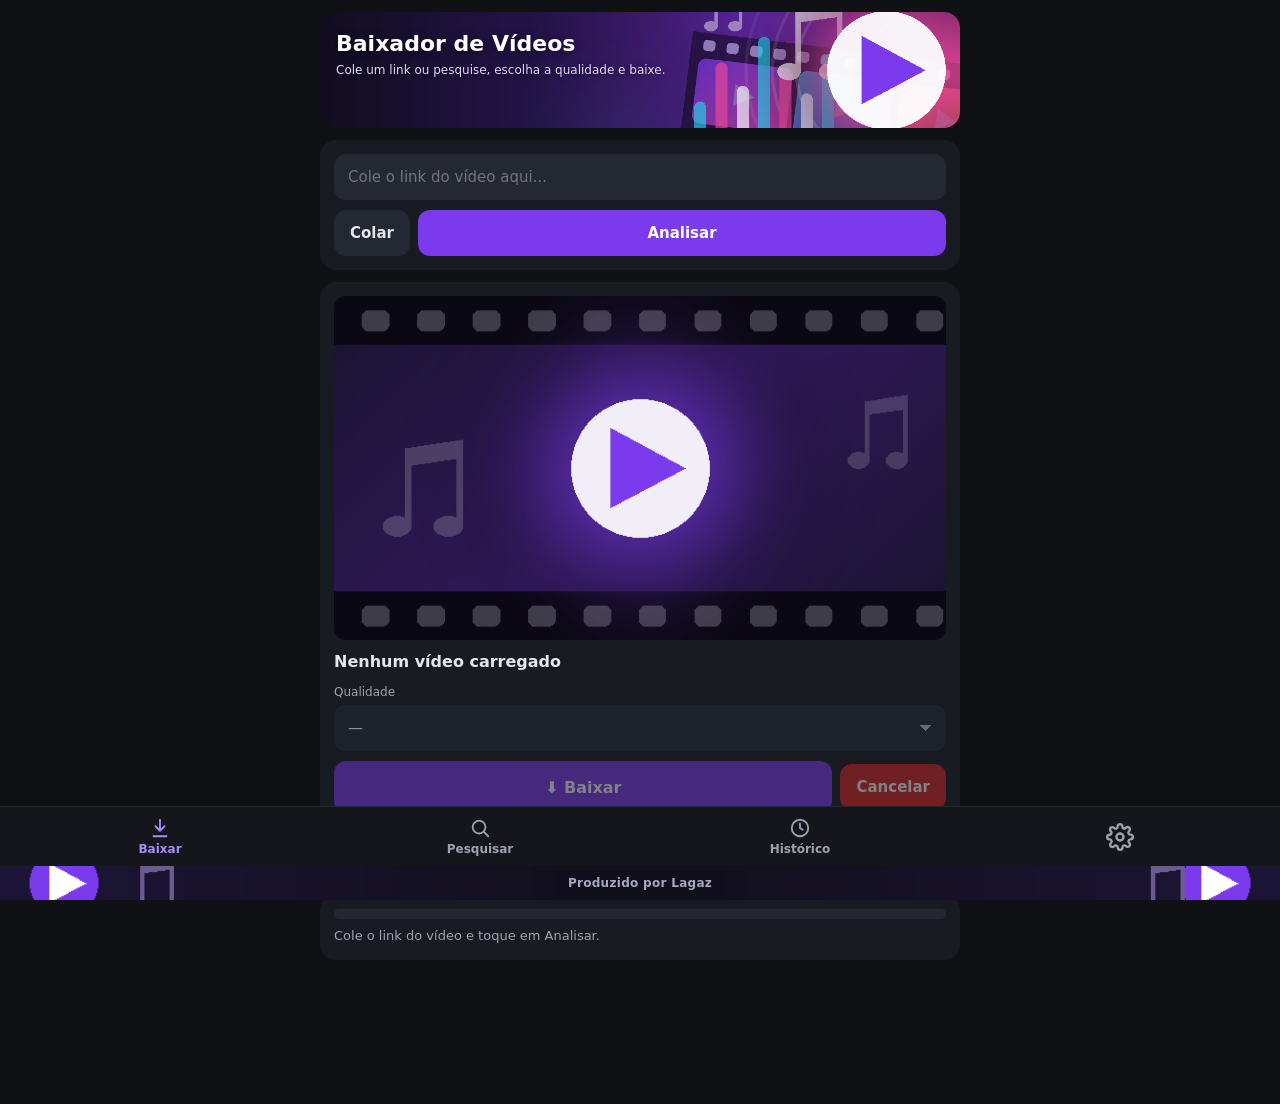
==== android/app/src/main/assets/web/index.html @ a438cdd5 "App Android (primeira versão) Versão Android com os recursos do desktop: download por link com escol" ====
<!DOCTYPE html>
<html lang="pt-BR">
<head>
<meta charset="utf-8">
<meta name="viewport" content="width=device-width, initial-scale=1, maximum-scale=1, user-scalable=no">
<title>Baixador de Vídeos</title>
<link rel="stylesheet" href="style.css">
</head>
<body data-style="classico" data-mode="dark">

<div id="topbar"><i id="topbar-fill"></i></div>

<main class="wrap">
  <header class="hero">
    <img class="hero-bg" data-img="banner" alt="">
    <div class="hero-text">
      <span class="hero-tag">// SISTEMA DE DOWNLOAD</span>
      <h1>Baixador de Vídeos</h1>
      <p>Cole um link ou pesquise, escolha a qualidade e baixe.</p>
    </div>
  </header>

  <div id="setup" class="banner warn hidden"><span class="spin"></span><span id="setup-text"></span></div>

  <!-- sugestão (link copiado ou compartilhado) -->
  <section id="suggest" class="card suggest hidden">
    <div class="suggest-head"><span id="sg-label">🎬 Vídeo detectado</span><button class="x" id="sg-close" aria-label="Fechar">✕</button></div>
    <div class="suggest-body">
      <img id="sg-thumb" class="sthumb" alt="">
      <div class="info"><div class="t" id="sg-title"></div><div class="m" id="sg-meta"></div><div class="m warn-text" id="sg-note"></div></div>
    </div>
    <div class="row">
      <button class="btn pri" id="sg-dl">⬇ Baixar</button>
      <button class="btn" id="sg-pick">Qualidade...</button>
      <button class="btn ghost" id="sg-ignore">Ignorar site</button>
    </div>
  </section>

  <!-- ABA BAIXAR -->
  <section id="tab-baixar" class="tab active">
    <div class="card">
      <input id="url" type="url" inputmode="url" autocomplete="off" autocapitalize="off" spellcheck="false"
             placeholder="Cole o link do vídeo aqui...">
      <div class="row">
        <button class="btn" id="btn-paste">Colar</button>
        <button class="btn pri grow" id="btn-analyze">Analisar</button>
      </div>
    </div>

    <div id="errbox" class="banner err hidden"></div>

    <div class="card video">
      <img id="thumb" class="thumb" data-img="placeholder" alt="">
      <h2 id="vtitle">Nenhum vídeo carregado</h2>
      <div id="vmeta" class="muted small"></div>
      <label class="lbl" for="quality">Qualidade</label>
      <select id="quality" disabled><option>—</option></select>
      <div class="row">
        <button class="btn pri grow big" id="btn-download" disabled>⬇ Baixar</button>
        <button class="btn danger" id="btn-cancel" disabled>Cancelar</button>
      </div>
      <div class="row">
        <button class="btn grow" id="btn-folder">📁 Abrir pasta de downloads</button>
      </div>
    </div>

    <div class="card">
      <div class="bar"><i id="progress"></i></div>
      <div id="status" class="muted small">Cole o link do vídeo e toque em Analisar.</div>
      <div id="done-actions" class="row hidden">
        <button class="btn pri grow" id="btn-open-last">▶ Abrir</button>
        <button class="btn grow" id="btn-share-last">Compartilhar</button>
      </div>
    </div>
  </section>

  <!-- ABA PESQUISAR -->
  <section id="tab-pesquisar" class="tab">
    <div class="card">
      <input id="q" type="search" enterkeyhint="search" autocomplete="off" placeholder="Pesquisar vídeos...">
      <div class="row">
        <select id="src" class="grow">
          <option value="youtube">YouTube</option>
          <option value="youtube_recent">YouTube (recentes)</option>
          <option value="soundcloud">SoundCloud (áudio)</option>
        </select>
        <button class="btn pri" id="btn-search">Buscar</button>
      </div>
      <p class="muted small">Outros sites: pesquise no navegador, toque em Compartilhar no vídeo e escolha
        <b>Baixador de Vídeos</b>. <a href="#" id="web-search">🌐 Pesquisar na web</a></p>
    </div>
    <div id="results"></div>
  </section>

  <!-- ABA HISTÓRICO -->
  <section id="tab-historico" class="tab">
    <div class="card">
      <div class="row between">
        <h3 id="hist-count">Histórico</h3>
        <button class="btn small-btn" id="btn-hist-clear">Limpar histórico</button>
      </div>
      <input id="hist-filter" type="search" autocomplete="off" placeholder="Filtrar por título ou canal...">
    </div>
    <div id="hist-list"></div>
  </section>

  <!-- ABA CONFIGURAÇÕES -->
  <section id="tab-config" class="tab">
    <div class="card">
      <h3>Aparência</h3>
      <p class="muted small">Escolha o tema do aplicativo. "Sistema" acompanha o tema do celular.</p>
      <div class="seg" id="seg-theme">
        <button data-v="light">Claro</button><button data-v="dark">Escuro</button><button data-v="system">Sistema</button>
      </div>
    </div>

    <div class="card">
      <h3>Estilo visual</h3>
      <p class="muted small">Muda as cores, as formas e as imagens. Clássico é o visual principal; Cyberpunk usa amarelo,
        vermelho e cinza com cantos retos.</p>
      <div class="seg" id="seg-style">
        <button data-v="classico">Clássico</button><button data-v="cyberpunk">Cyberpunk</button>
      </div>
    </div>

    <div class="card">
      <h3>Segundo plano</h3>
      <label class="switch"><input type="checkbox" id="opt-notify"><span></span>
        Avisar quando um download terminar</label>
      <p class="muted small">Os downloads continuam com a tela desligada ou com o app minimizado. O progresso aparece
        na barra de notificações, com botão para cancelar.</p>
    </div>

    <div class="card">
      <h3>Sugestões de download</h3>
      <label class="switch"><input type="checkbox" id="opt-clipboard"><span></span>
        Sugerir o download quando eu copiar o link de um vídeo</label>
      <p class="muted small">Assistindo no YouTube, TikTok, Instagram ou no navegador? Toque em <b>Compartilhar</b> e escolha
        <b>Baixador de Vídeos</b>: o vídeo já abre aqui pronto para baixar.</p>
      <div class="row"><button class="btn grow" id="btn-ignored">Limpar sites ignorados</button></div>
    </div>

    <div class="card">
      <h3>Login (vídeos com restrição de idade)</h3>
      <p class="muted small">O YouTube só libera vídeos com restrição de idade para quem está logado. Exporte um arquivo
        <b>cookies.txt</b> de um navegador logado no YouTube (extensão "Get cookies.txt LOCALLY"; o mais fácil é no
        computador) e envie o arquivo para o celular. Ele fica só neste aparelho.</p>
      <div class="kv"><span>cookies.txt</span><b id="st-cookies">nenhum</b></div>
      <div class="row">
        <button class="btn pri grow" id="btn-cookie">Escolher cookies.txt</button>
        <button class="btn danger" id="btn-cookie-clear">Remover</button>
      </div>
    </div>

    <div class="card">
      <h3>Motor de download</h3>
      <div class="kv"><span>yt-dlp</span><b id="st-ytdlp">...</b></div>
      <div class="kv"><span>Pasta dos downloads</span><b id="st-folder">Download/BaixadorDeVideos</b></div>
      <label class="switch"><input type="checkbox" id="opt-autoupdate"><span></span>
        Atualizar o yt-dlp automaticamente (1x por dia)</label>
      <p class="muted small">Se um site parar de funcionar, atualize. Os sites mudam com frequência.</p>
      <div class="row"><button class="btn grow" id="btn-update">Atualizar agora</button></div>
      <p id="update-msg" class="muted small"></p>
    </div>

    <div class="card">
      <h3>Baixador de Vídeos</h3>
      <p class="muted small" id="about">Produzido por Lagaz</p>
      <p class="muted small">Use apenas para conteúdo que você tem direito de baixar e respeite os termos de uso dos sites.</p>
    </div>
  </section>
</main>

<div id="toast"></div>

<div id="modal" class="modal hidden">
  <div class="card dialog">
    <h3 id="modal-title"></h3>
    <p id="modal-text" class="pre"></p>
    <div id="modal-buttons" class="col"></div>
  </div>
</div>

<nav class="nav">
  <button data-tab="baixar" class="on">
    <svg viewBox="0 0 24 24"><path d="M12 3v12m0 0l-5-5m5 5l5-5M5 21h14"/></svg>Baixar</button>
  <button data-tab="pesquisar">
    <svg viewBox="0 0 24 24"><circle cx="11" cy="11" r="7"/><path d="M21 21l-4.3-4.3"/></svg>Pesquisar</button>
  <button data-tab="historico">
    <svg viewBox="0 0 24 24"><circle cx="12" cy="12" r="9"/><path d="M12 7v5l3 2"/></svg>Histórico</button>
  <button data-tab="config" class="gear" aria-label="Configurações">
    <svg viewBox="0 0 24 24"><circle cx="12" cy="12" r="3"/><path d="M19.4 15a1.7 1.7 0 00.3 1.8l.1.1a2 2 0 11-2.8 2.8l-.1-.1a1.7 1.7 0 00-1.8-.3 1.7 1.7 0 00-1 1.5V21a2 2 0 11-4 0v-.1a1.7 1.7 0 00-1.1-1.5 1.7 1.7 0 00-1.8.3l-.1.1a2 2 0 11-2.8-2.8l.1-.1a1.7 1.7 0 00.3-1.8 1.7 1.7 0 00-1.5-1H3a2 2 0 110-4h.1a1.7 1.7 0 001.5-1.1 1.7 1.7 0 00-.3-1.8l-.1-.1a2 2 0 112.8-2.8l.1.1a1.7 1.7 0 001.8.3H9a1.7 1.7 0 001-1.5V3a2 2 0 114 0v.1a1.7 1.7 0 001 1.5 1.7 1.7 0 001.8-.3l.1-.1a2 2 0 112.8 2.8l-.1.1a1.7 1.7 0 00-.3 1.8V9a1.7 1.7 0 001.5 1H21a2 2 0 110 4h-.1a1.7 1.7 0 00-1.5 1z"/></svg></button>
</nav>
<div class="footer"><img data-img="footer" alt=""><span>Produzido por Lagaz</span></div>

<script src="app.js"></script>
</body>
</html>
---- android/app/src/main/assets/web/style.css ----
/* ---------- estilos: Clássico (padrão) e Cyberpunk, cada um em claro e escuro ---------- */
body[data-style="classico"][data-mode="dark"] {
  --bg:#0f1115; --card:#181b22; --card2:#232833; --hover:#2d3340; --line:#232833;
  --accent:#7c3aed; --accent2:#6d28d9; --on-accent:#ffffff; --danger:#dc2626;
  --text:#e5e7eb; --soft:#d1d5db; --muted:#9ca3af; --ok:#22c55e; --warn:#f59e0b; --err:#f87171;
  --warn-bg:#3b2a0a; --warn-fg:#fbbf24; --err-bg:#3b1010; --err-fg:#fca5a5; --nav:#14161c;
  --accent-text:#a78bfa; --footer-text:#a5a8c0;
}
body[data-style="classico"][data-mode="light"] {
  --bg:#f3f4f9; --card:#ffffff; --card2:#e9ebf3; --hover:#dcdfec; --line:#e9ebf3;
  --accent:#7c3aed; --accent2:#6d28d9; --on-accent:#ffffff; --danger:#dc2626;
  --text:#1f2937; --soft:#374151; --muted:#6b7280; --ok:#15803d; --warn:#b45309; --err:#dc2626;
  --warn-bg:#fef3c7; --warn-fg:#92400e; --err-bg:#fee2e2; --err-fg:#991b1b; --nav:#ffffff;
  --accent-text:#6d28d9; --footer-text:#5b5f80;
}
body[data-style="cyberpunk"][data-mode="dark"] {
  --bg:#101013; --card:#1a1b1f; --card2:#26272d; --hover:#32343b; --line:#34363d;
  --accent:#f7d61e; --accent2:#e2c210; --on-accent:#0c0c0e; --danger:#e8263a;
  --text:#ececef; --soft:#c9cbd1; --muted:#8d9099; --ok:#2fd38a; --warn:#f7d61e; --err:#ff4d5e;
  --warn-bg:#2a2408; --warn-fg:#f7d61e; --err-bg:#3a1218; --err-fg:#ff8e99; --nav:#141417;
  --accent-text:#f7d61e; --footer-text:#c9cbd1;
}
body[data-style="cyberpunk"][data-mode="light"] {
  --bg:#e7e8eb; --card:#f5f5f7; --card2:#dcdde1; --hover:#cdced4; --line:#b9bbc2;
  --accent:#f7d61e; --accent2:#e2c210; --on-accent:#0c0c0e; --danger:#e8263a;
  --text:#121215; --soft:#2c2e34; --muted:#5d6068; --ok:#0f8a5f; --warn:#8a5f00; --err:#c41d30;
  --warn-bg:#f3e49a; --warn-fg:#4d3e00; --err-bg:#f6c9ce; --err-fg:#7a1020; --nav:#f5f5f7;
  --accent-text:#7a6200; --footer-text:#2c2e34;
}
body { --r:16px; --r-sm:12px; --font:system-ui,-apple-system,"Segoe UI",Roboto,sans-serif; }
body[data-style="cyberpunk"] { --r:2px; --r-sm:2px; --font:"sans-serif-condensed","Roboto Condensed","Bahnschrift","Arial Narrow",sans-serif; }

/* ---------- base ---------- */
* { box-sizing:border-box; -webkit-tap-highlight-color:transparent; }
html, body { margin:0; background:var(--bg); color:var(--text); font-family:var(--font); font-size:15px; }
body { padding:12px 14px 132px; transition:background .2s; }
.wrap { max-width:640px; margin:0 auto; }
.hidden { display:none !important; }
.muted { color:var(--muted); }
.small { font-size:13px; line-height:1.45; }
.pre { white-space:pre-wrap; word-break:break-word; }
a { color:var(--accent-text); }
h2, h3 { margin:0; }
h3 { font-size:16px; margin-bottom:6px; }
body[data-style="cyberpunk"] h3, body[data-style="cyberpunk"] .nav button, body[data-style="cyberpunk"] .btn {
  text-transform:uppercase; letter-spacing:.6px;
}

/* ---------- topo ---------- */
#topbar { position:fixed; top:0; left:0; right:0; height:3px; z-index:20; pointer-events:none; }
#topbar-fill { display:block; height:100%; width:0; background:var(--accent); transition:width .3s; }
.hero { position:relative; border-radius:var(--r); overflow:hidden; min-height:116px; margin-bottom:12px; background:var(--card); }
.hero-bg { position:absolute; inset:0; width:100%; height:100%; object-fit:cover; object-position:right center; }
.hero-text { position:relative; padding:20px 16px; max-width:62%; }
.hero h1 { margin:0; font-size:22px; line-height:1.12; color:#fff; text-shadow:0 2px 8px rgba(0,0,0,.55); }
.hero p { margin:6px 0 0; font-size:12px; color:#e3d7ff; text-shadow:0 1px 4px rgba(0,0,0,.6); }
.hero-tag { display:none; }
body[data-mode="light"][data-style="classico"] .hero h1 { color:#2e1065; text-shadow:none; }
body[data-mode="light"][data-style="classico"] .hero p { color:#5b21b6; text-shadow:none; }
body[data-style="cyberpunk"] .hero-tag { display:block; font-size:10px; color:var(--muted); letter-spacing:1px; margin-bottom:2px; }
body[data-style="cyberpunk"] .hero h1 { text-transform:uppercase; text-shadow:-2px 1px 0 #e8263a; color:#ececef; }
body[data-style="cyberpunk"][data-mode="light"] .hero h1 { color:#0c0c0e; }
body[data-style="cyberpunk"] .hero p { color:var(--soft); text-shadow:none; }
body[data-style="cyberpunk"] .hero-text { padding-left:22px; }

/* ---------- cartões ---------- */
.card { position:relative; background:var(--card); border-radius:var(--r); padding:14px; margin-bottom:12px; }
body[data-style="cyberpunk"] .card { border:1px solid var(--line); }
body[data-style="cyberpunk"] .card::before { content:""; position:absolute; left:-1px; top:-1px; width:46px; height:3px; background:var(--accent); }
body[data-style="cyberpunk"] .card::after { content:""; position:absolute; left:49px; top:-1px; width:10px; height:3px; background:var(--danger); }
.row { display:flex; gap:8px; margin-top:10px; align-items:center; }
.row.between { justify-content:space-between; margin-top:0; }
.col { display:flex; flex-direction:column; gap:8px; margin-top:14px; }
.grow, .btn.grow { flex:1; }
.tab { display:none; }
.tab.active { display:block; }
.lbl { display:block; margin:12px 0 6px; font-size:12px; color:var(--muted); }

input[type=url], input[type=text], input[type=search], select {
  width:100%; height:46px; border:0; border-radius:var(--r-sm); background:var(--card2); color:var(--text);
  padding:0 14px; font-size:15px; font-family:inherit; outline:none;
}
body[data-style="cyberpunk"] input, body[data-style="cyberpunk"] select { border:1px solid var(--line); }
input:focus, select:focus { box-shadow:0 0 0 2px var(--accent); }
#hist-filter { margin-top:10px; height:42px; }
select { appearance:none; -webkit-appearance:none; padding-right:34px;
  background-image:linear-gradient(45deg,transparent 50%,var(--muted) 50%),linear-gradient(135deg,var(--muted) 50%,transparent 50%);
  background-position:calc(100% - 20px) 20px,calc(100% - 14px) 20px; background-size:6px 6px; background-repeat:no-repeat; }
select:disabled { opacity:.6; }

.btn { white-space:nowrap; border:0; border-radius:var(--r-sm); height:46px; padding:0 16px; font-size:15px; font-weight:600; font-family:inherit;
  color:var(--text); background:var(--card2); cursor:pointer; flex:none; }
.btn:active { transform:scale(.98); background:var(--hover); }
.btn.pri { background:var(--accent); color:var(--on-accent); }
.btn.pri:active { background:var(--accent2); }
.btn.danger { background:var(--danger); color:#fff; }
.btn.ghost { background:transparent; color:var(--muted); }
.btn.big { height:52px; font-size:16px; }
.btn.small-btn { height:34px; font-size:13px; padding:0 12px; }
.btn.sm { height:34px; font-size:13px; padding:0 10px; }
.btn.link-danger { background:transparent; color:var(--err); }
.btn[disabled] { opacity:.45; pointer-events:none; }

.thumb { width:100%; aspect-ratio:16/9; object-fit:cover; border-radius:var(--r-sm); background:var(--card2); display:block; }
.video h2 { font-size:16px; margin:12px 0 2px; line-height:1.3; word-break:break-word; }

.banner { border-radius:var(--r-sm); padding:12px; font-size:13px; margin-bottom:12px; white-space:pre-wrap; word-break:break-word; }
.banner.warn { background:var(--warn-bg); color:var(--warn-fg); display:flex; gap:8px; align-items:center; }
.banner.err { background:var(--err-bg); color:var(--err-fg); }
.banner .btn { margin-top:10px; }
.warn-text { color:var(--warn) !important; }

.bar { height:10px; border-radius:6px; background:var(--card2); overflow:hidden; }
body[data-style="cyberpunk"] .bar { border-radius:0; }
.bar > i { display:block; height:100%; width:0; background:var(--accent); transition:width .3s; }
body[data-style="classico"] .bar > i { background:linear-gradient(90deg,#7c3aed,#ec4899); }
body[data-style="cyberpunk"] .bar > i { background:repeating-linear-gradient(135deg,var(--accent) 0 10px,#d9b90f 10px 20px); }
.bar.indet > i { width:35% !important; animation:indet 1.1s ease-in-out infinite; }
@keyframes indet { from { transform:translateX(-100%); } to { transform:translateX(300%); } }
#status { margin-top:8px; white-space:pre-wrap; word-break:break-word; }
#status.ok { color:var(--ok); } #status.err { color:var(--err); }

.spin { display:inline-block; width:14px; height:14px; border:2px solid currentColor; border-top-color:transparent; border-radius:50%;
  animation:sp .8s linear infinite; flex:none; }
@keyframes sp { to { transform:rotate(360deg); } }

/* ---------- listas (pesquisa e histórico) ---------- */
.res { display:flex; gap:12px; background:var(--card); border-radius:var(--r); padding:10px; margin-bottom:10px; position:relative; }
body[data-style="cyberpunk"] .res { border:1px solid var(--line); }
.sthumb { width:116px; height:65px; border-radius:calc(var(--r-sm) - 4px); object-fit:cover; flex:none; background:var(--card2); }
.res .info, .suggest .info { min-width:0; flex:1; }
.t { font-size:13.5px; font-weight:600; line-height:1.3; display:-webkit-box; -webkit-line-clamp:2; -webkit-box-orient:vertical; overflow:hidden; word-break:break-word; }
.m { font-size:11.5px; color:var(--muted); margin-top:3px; }
.res { flex-wrap:wrap; }
.res .b { display:flex; gap:6px; margin-top:8px; flex-wrap:wrap; }
.res .b.full { flex-basis:100%; margin-top:0; }
.exists { color:var(--ok); } .missing { color:var(--warn); }
.empty { text-align:center; padding:12px 0; }
.empty img { width:100%; max-width:420px; }
.empty p { margin:8px 0 0; color:var(--muted); }
.more { width:100%; }

/* ---------- sugestão ---------- */
.suggest { border:2px solid var(--accent); }
.suggest-head { display:flex; justify-content:space-between; align-items:center; font-size:12px; font-weight:700; color:var(--accent-text); }
.suggest-body { display:flex; gap:12px; margin-top:8px; }
.x { border:0; background:none; color:var(--muted); font-size:16px; width:32px; height:32px; }

/* ---------- configurações ---------- */
.seg { display:flex; background:var(--card2); border-radius:var(--r-sm); padding:4px; gap:4px; margin-top:8px; }
.seg button { flex:1; height:38px; border:0; border-radius:calc(var(--r-sm) - 4px); background:transparent; color:var(--muted);
  font-size:14px; font-weight:600; font-family:inherit; }
.seg button.on { background:var(--accent); color:var(--on-accent); }
.kv { display:flex; justify-content:space-between; padding:8px 0; border-bottom:1px solid var(--card2); font-size:14px; gap:12px; }
.kv b { font-weight:600; text-align:right; word-break:break-all; }
.kv b.ok { color:var(--ok); } .kv b.no { color:var(--muted); }
.switch { display:flex; align-items:center; gap:12px; font-size:14px; margin:10px 0 4px; }
.switch input { display:none; }
.switch span { width:44px; height:24px; border-radius:12px; background:var(--card2); position:relative; flex:none; transition:background .2s; }
body[data-style="cyberpunk"] .switch span { border-radius:2px; }
.switch span::after { content:""; position:absolute; left:3px; top:3px; width:18px; height:18px; border-radius:50%; background:#fff; transition:left .2s; }
body[data-style="cyberpunk"] .switch span::after { border-radius:1px; }
.switch input:checked + span { background:var(--accent); }
.switch input:checked + span::after { left:23px; }

/* ---------- navegação, marca d'água, avisos ---------- */
.nav { position:fixed; left:0; right:0; bottom:34px; height:60px; background:var(--nav); border-top:1px solid var(--line); display:flex; z-index:5; }
body[data-style="cyberpunk"] .nav { border-top:2px solid var(--accent); }
.nav button { flex:1; border:0; background:none; color:var(--muted); font-size:12px; font-weight:600; font-family:inherit;
  display:flex; flex-direction:column; align-items:center; justify-content:center; gap:3px; }
.nav button svg { width:22px; height:22px; fill:none; stroke:currentColor; stroke-width:2; stroke-linecap:round; stroke-linejoin:round; }
.nav button.gear svg { width:28px; height:28px; }
.nav button.on { color:var(--accent-text); }
body[data-style="cyberpunk"] .nav button.on { color:var(--text); box-shadow:inset 0 -3px 0 var(--accent); }
.footer { position:fixed; left:0; right:0; bottom:0; height:34px; z-index:6; display:flex; align-items:center; justify-content:center;
  background:var(--nav); overflow:hidden; }
.footer img { position:absolute; inset:0; width:100%; height:100%; object-fit:cover; }
.footer span { position:relative; font-size:12px; font-weight:700; color:var(--footer-text); letter-spacing:.3px; }
body[data-style="cyberpunk"] .footer span { text-transform:uppercase; letter-spacing:1px; }

#toast { position:fixed; left:50%; bottom:112px; transform:translateX(-50%); background:#2b2f3b; color:#fff; padding:10px 16px;
  border-radius:12px; font-size:13px; z-index:30; max-width:88%; box-shadow:0 6px 20px rgba(0,0,0,.4); opacity:0;
  pointer-events:none; transition:opacity .2s; text-align:center; }
body[data-style="cyberpunk"] #toast { border-radius:2px; border-left:4px solid var(--accent); background:#1a1b1f; }
#toast.show { opacity:1; }

.modal { position:fixed; inset:0; background:rgba(0,0,0,.6); z-index:40; display:flex; align-items:center; justify-content:center; padding:18px; }
.dialog { width:100%; max-width:440px; margin:0; max-height:85vh; overflow:auto; }
.dialog p { font-size:14px; color:var(--soft); }
.dialog .btn { width:100%; }
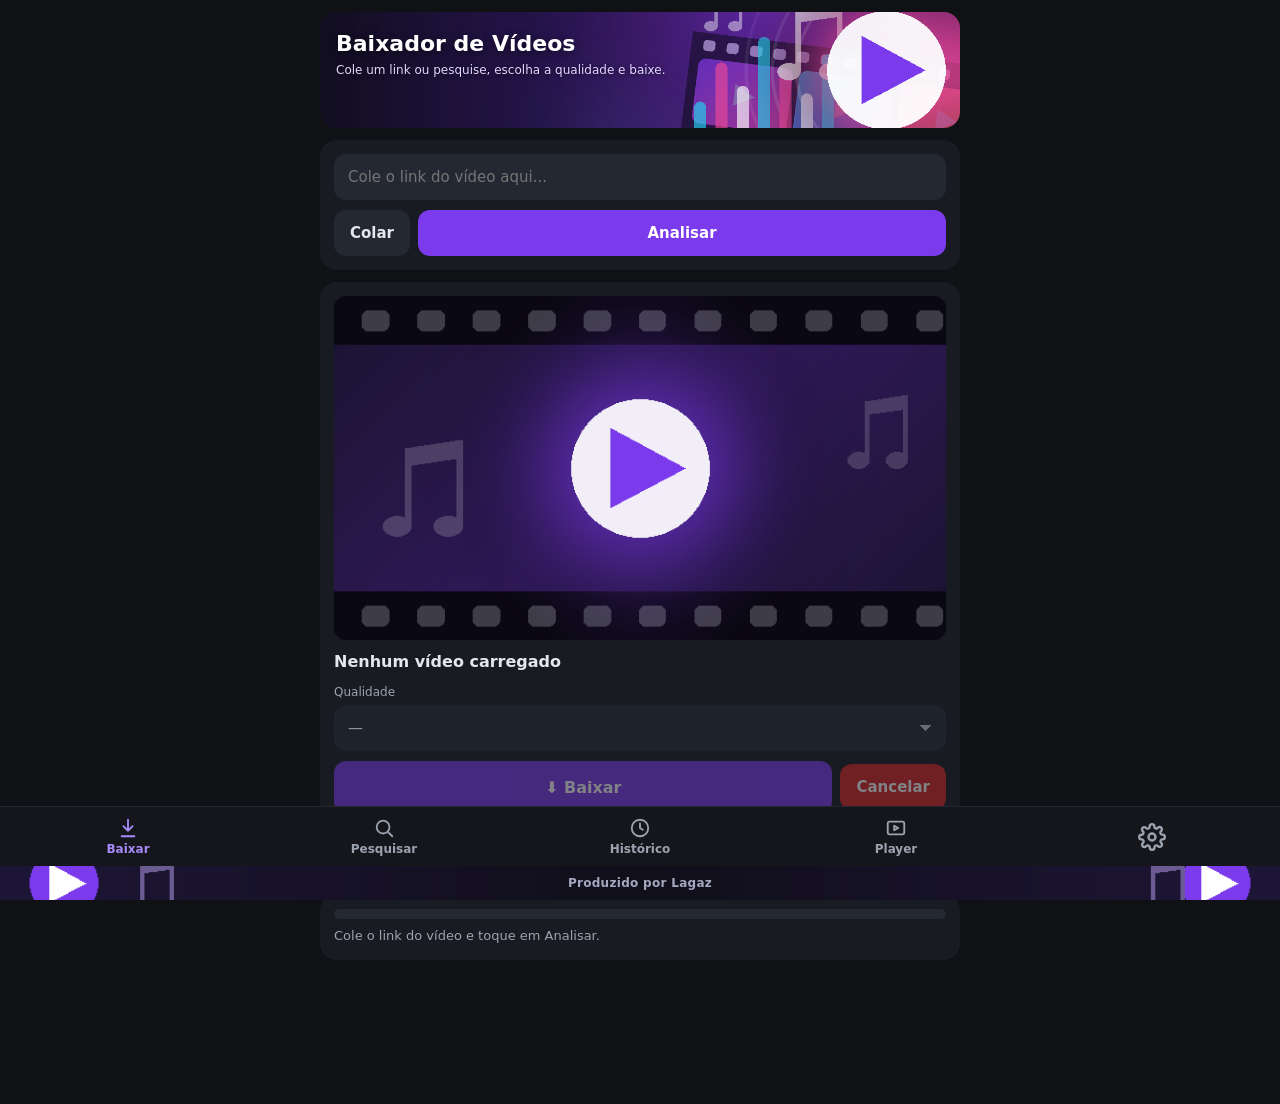
==== commit ee8aaa98: "Player embutido e estilo Retrô minimalista (desktop e Android) - Desktop: aba Player com libmpv dent" ====
--- a/android/app/src/main/assets/web/index.html
+++ b/android/app/src/main/assets/web/index.html
@@ -68,7 +68,7 @@
       <div class="bar"><i id="progress"></i></div>
       <div id="status" class="muted small">Cole o link do vídeo e toque em Analisar.</div>
       <div id="done-actions" class="row hidden">
-        <button class="btn pri grow" id="btn-open-last">▶ Abrir</button>
+        <button class="btn pri grow" id="btn-open-last">▶ Assistir</button>
         <button class="btn grow" id="btn-share-last">Compartilhar</button>
       </div>
     </div>
@@ -104,6 +104,47 @@
     <div id="hist-list"></div>
   </section>
 
+  <!-- ABA PLAYER -->
+  <section id="tab-player" class="tab">
+    <div class="card">
+      <div class="player-box" id="player-box">
+        <video id="video" playsinline preload="metadata"></video>
+        <div id="player-empty" class="player-empty">
+          <img data-img="placeholder" alt="">
+          <p>Escolha um vídeo da lista para assistir.</p>
+        </div>
+      </div>
+      <h2 id="p-title" class="p-title">Nenhum vídeo tocando</h2>
+      <div class="seek">
+        <span id="p-cur">00:00</span>
+        <input type="range" id="p-seek" min="0" max="1000" value="0" aria-label="Posição do vídeo">
+        <span id="p-dur">00:00</span>
+      </div>
+      <div class="pctrl">
+        <button class="pbtn" id="p-prev" aria-label="Anterior">⏮</button>
+        <button class="pbtn" id="p-back" aria-label="Voltar 10 segundos">↺10</button>
+        <button class="pbtn main" id="p-play" aria-label="Tocar ou pausar">▶</button>
+        <button class="pbtn" id="p-fwd" aria-label="Avançar 10 segundos">10↻</button>
+        <button class="pbtn" id="p-next" aria-label="Próximo">⏭</button>
+      </div>
+      <div class="pctrl">
+        <button class="pbtn sm" id="p-mute" aria-label="Sem som">🔊</button>
+        <select id="p-speed" aria-label="Velocidade">
+          <option value="0.5">0.5x</option><option value="0.75">0.75x</option><option value="1" selected>1x</option>
+          <option value="1.25">1.25x</option><option value="1.5">1.5x</option><option value="2">2x</option>
+        </select>
+        <button class="pbtn sm" id="p-loop" aria-label="Repetir">🔁 Repetir</button>
+        <button class="pbtn sm" id="p-full" aria-label="Tela cheia">⛶ Tela cheia</button>
+      </div>
+      <div id="p-error" class="banner err hidden"></div>
+    </div>
+    <div class="card">
+      <h3>Seus vídeos</h3>
+      <input id="p-filter" type="search" autocomplete="off" placeholder="Filtrar por título ou canal...">
+    </div>
+    <div id="p-list"></div>
+  </section>
+
   <!-- ABA CONFIGURAÇÕES -->
   <section id="tab-config" class="tab">
     <div class="card">
@@ -117,9 +158,9 @@
     <div class="card">
       <h3>Estilo visual</h3>
       <p class="muted small">Muda as cores, as formas e as imagens. Clássico é o visual principal; Cyberpunk usa amarelo,
-        vermelho e cinza com cantos retos.</p>
+        vermelho e cinza com cantos retos; Retrô é minimalista, em creme, laranja e verde-petróleo.</p>
       <div class="seg" id="seg-style">
-        <button data-v="classico">Clássico</button><button data-v="cyberpunk">Cyberpunk</button>
+        <button data-v="classico">Clássico</button><button data-v="cyberpunk">Cyberpunk</button><button data-v="retro">Retrô</button>
       </div>
     </div>
 
@@ -188,6 +229,8 @@
     <svg viewBox="0 0 24 24"><circle cx="11" cy="11" r="7"/><path d="M21 21l-4.3-4.3"/></svg>Pesquisar</button>
   <button data-tab="historico">
     <svg viewBox="0 0 24 24"><circle cx="12" cy="12" r="9"/><path d="M12 7v5l3 2"/></svg>Histórico</button>
+  <button data-tab="player">
+    <svg viewBox="0 0 24 24"><rect x="3" y="5" width="18" height="14" rx="2"/><path d="M10 9.5v5l4.5-2.5z"/></svg>Player</button>
   <button data-tab="config" class="gear" aria-label="Configurações">
     <svg viewBox="0 0 24 24"><circle cx="12" cy="12" r="3"/><path d="M19.4 15a1.7 1.7 0 00.3 1.8l.1.1a2 2 0 11-2.8 2.8l-.1-.1a1.7 1.7 0 00-1.8-.3 1.7 1.7 0 00-1 1.5V21a2 2 0 11-4 0v-.1a1.7 1.7 0 00-1.1-1.5 1.7 1.7 0 00-1.8.3l-.1.1a2 2 0 11-2.8-2.8l.1-.1a1.7 1.7 0 00.3-1.8 1.7 1.7 0 00-1.5-1H3a2 2 0 110-4h.1a1.7 1.7 0 001.5-1.1 1.7 1.7 0 00-.3-1.8l-.1-.1a2 2 0 112.8-2.8l.1.1a1.7 1.7 0 001.8.3H9a1.7 1.7 0 001-1.5V3a2 2 0 114 0v.1a1.7 1.7 0 001 1.5 1.7 1.7 0 001.8-.3l.1-.1a2 2 0 112.8 2.8l-.1.1a1.7 1.7 0 00-.3 1.8V9a1.7 1.7 0 001.5 1H21a2 2 0 110 4h-.1a1.7 1.7 0 00-1.5 1z"/></svg></button>
 </nav>
--- a/android/app/src/main/assets/web/style.css
+++ b/android/app/src/main/assets/web/style.css
@@ -27,7 +27,22 @@
   --warn-bg:#f3e49a; --warn-fg:#4d3e00; --err-bg:#f6c9ce; --err-fg:#7a1020; --nav:#f5f5f7;
   --accent-text:#7a6200; --footer-text:#2c2e34;
 }
+body[data-style="retro"][data-mode="dark"] {
+  --bg:#1f1c19; --card:#2a2622; --card2:#36312c; --hover:#433d36; --line:#5a5148;
+  --accent:#d9622b; --accent2:#bf5223; --on-accent:#fbf6ea; --danger:#c0422b;
+  --text:#f2ead8; --soft:#ddd3bf; --muted:#aa9f91; --ok:#5fb3a8; --warn:#e3a72f; --err:#f08060;
+  --warn-bg:#3a2f17; --warn-fg:#e3a72f; --err-bg:#4a2a20; --err-fg:#f3b29c; --nav:#24201d;
+  --accent-text:#e3a72f; --footer-text:#f2ead8;
+}
+body[data-style="retro"][data-mode="light"] {
+  --bg:#f2ead8; --card:#fbf6ea; --card2:#e7dcc4; --hover:#dccfb2; --line:#2b2724;
+  --accent:#d9622b; --accent2:#bf5223; --on-accent:#fbf6ea; --danger:#c0422b;
+  --text:#2b2724; --soft:#4a433c; --muted:#6e645a; --ok:#2f6f6a; --warn:#9a6a0c; --err:#b0361f;
+  --warn-bg:#f3e1b0; --warn-fg:#5a3f00; --err-bg:#f2d4c8; --err-fg:#7a2410; --nav:#fbf6ea;
+  --accent-text:#b04a1c; --footer-text:#2b2724;
+}
 body { --r:16px; --r-sm:12px; --font:system-ui,-apple-system,"Segoe UI",Roboto,sans-serif; }
+body[data-style="retro"] { --r:6px; --r-sm:6px; --font:"Courier New","Consolas",monospace; }
 body[data-style="cyberpunk"] { --r:2px; --r-sm:2px; --font:"sans-serif-condensed","Roboto Condensed","Bahnschrift","Arial Narrow",sans-serif; }
 
 /* ---------- base ---------- */
@@ -188,3 +203,49 @@
 .dialog { width:100%; max-width:440px; margin:0; max-height:85vh; overflow:auto; }
 .dialog p { font-size:14px; color:var(--soft); }
 .dialog .btn { width:100%; }
+
+/* ---------- estilo Retrô minimalista ---------- */
+body[data-style="retro"] .card, body[data-style="retro"] .res { border:2px solid var(--line); box-shadow:4px 4px 0 var(--line); }
+body[data-style="retro"][data-mode="dark"] .card, body[data-style="retro"][data-mode="dark"] .res { box-shadow:4px 4px 0 #0f0d0b; }
+body[data-style="retro"] .btn, body[data-style="retro"] .pbtn { border:2px solid var(--line); }
+body[data-style="retro"] .btn.pri, body[data-style="retro"] .pbtn.main { box-shadow:2px 2px 0 var(--line); }
+body[data-style="retro"] .btn:active, body[data-style="retro"] .pbtn:active { transform:translate(2px, 2px); box-shadow:none; }
+body[data-style="retro"] input, body[data-style="retro"] select { border:2px solid var(--line); }
+body[data-style="retro"] h3, body[data-style="retro"] .nav button, body[data-style="retro"] .btn { text-transform:uppercase; letter-spacing:.5px; }
+body[data-style="retro"] .hero { border:2px solid var(--line); }
+body[data-style="retro"] .hero h1 { color:var(--text); text-shadow:none; text-transform:uppercase; font-size:19px; }
+body[data-style="retro"] .hero-text { max-width:56%; padding:16px 14px 26px; }
+body[data-style="retro"] .hero p { font-size:11px; }
+body[data-style="retro"] .hero p { color:var(--soft); text-shadow:none; }
+body[data-style="retro"] .hero-tag { display:block; font-size:10px; color:var(--muted); letter-spacing:1px; margin-bottom:2px; }
+body[data-style="retro"] .bar { border:2px solid var(--line); height:14px; border-radius:6px; }
+body[data-style="retro"] .bar > i { background:repeating-linear-gradient(90deg,#e3a72f 0 12px,#d9622b 12px 24px,#c0422b 24px 36px,#2f6f6a 36px 48px); }
+body[data-style="retro"] .nav { border-top:2px solid var(--line); }
+body[data-style="retro"] .nav button.on { color:var(--accent-text); }
+body[data-style="retro"] .seg { border:2px solid var(--line); }
+body[data-style="retro"] .switch span { border:2px solid var(--line); }
+body[data-style="retro"] .switch span::after { top:1px; left:1px; }
+body[data-style="retro"] .switch input:checked + span::after { left:21px; }
+body[data-style="retro"] #toast { border-radius:6px; background:var(--text); color:var(--bg); border:2px solid var(--line); }
+body[data-style="retro"] .suggest { border-color:var(--accent); }
+
+/* ---------- player ---------- */
+.player-box { position:relative; background:#000; border-radius:var(--r-sm); overflow:hidden; aspect-ratio:16/9; }
+.player-box video { width:100%; height:100%; display:block; background:#000; }
+.player-empty { position:absolute; inset:0; }
+.player-empty img { width:100%; height:100%; object-fit:cover; display:block; }
+.player-empty p { position:absolute; left:0; right:0; bottom:0; margin:0; padding:8px; font-size:13px; text-align:center;
+  background:rgba(0,0,0,.55); color:#fff; }
+.p-title { font-size:16px; margin:12px 0 0; line-height:1.3; word-break:break-word; }
+.seek { display:flex; align-items:center; gap:8px; margin-top:10px; font-size:12px; color:var(--muted); font-variant-numeric:tabular-nums; }
+.seek input { flex:1; accent-color:var(--accent); height:28px; }
+.pctrl { display:flex; justify-content:center; align-items:center; gap:8px; margin-top:10px; flex-wrap:wrap; }
+.pbtn { min-width:52px; height:46px; border:0; border-radius:var(--r-sm); background:var(--card2); color:var(--text);
+  font-size:17px; font-family:inherit; font-weight:600; }
+.pbtn:active { background:var(--hover); }
+.pbtn.main { min-width:70px; background:var(--accent); color:var(--on-accent); font-size:22px; }
+.pbtn.sm { min-width:0; height:38px; padding:0 12px; font-size:13px; }
+.pbtn.on { background:var(--accent); color:var(--on-accent); }
+#p-speed { width:auto; height:38px; padding-right:30px; background-position:calc(100% - 16px) 16px,calc(100% - 10px) 16px; }
+#p-filter { margin-top:6px; height:42px; }
+.res.playing { outline:2px solid var(--accent); outline-offset:-2px; }
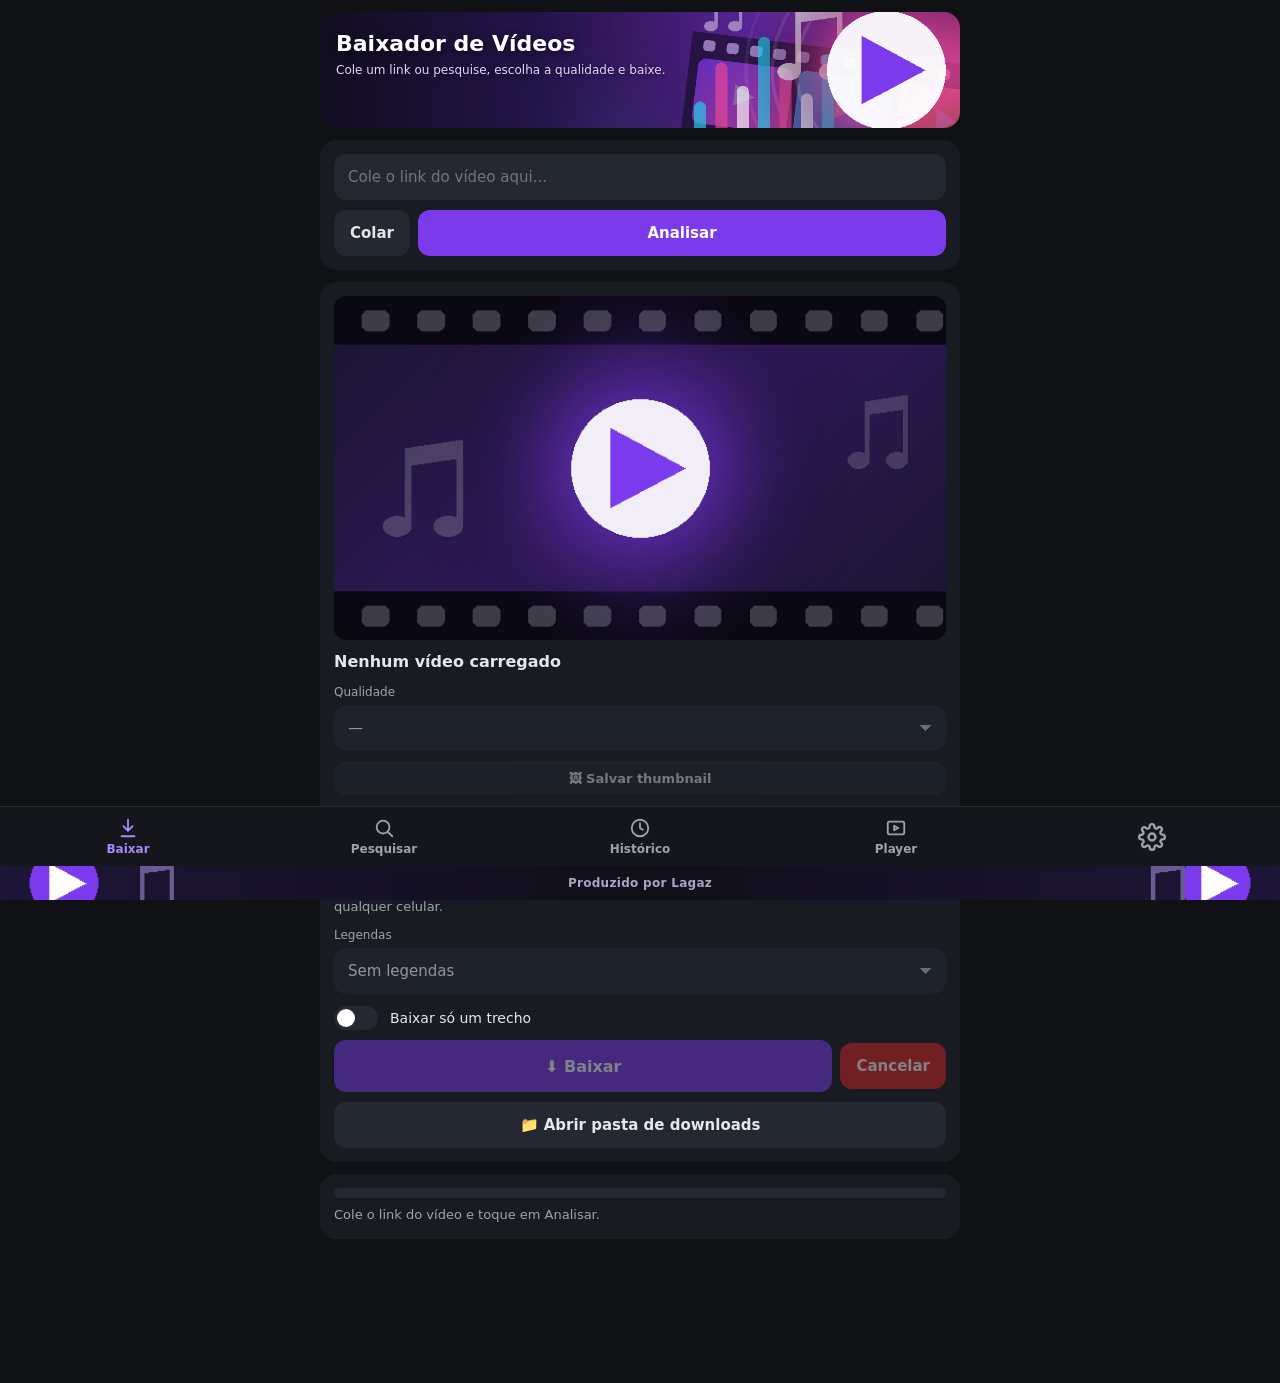
==== commit edf605e7: "Versão 1.6.0: MP4 compatível com editores, trecho do vídeo, legendas, thumbnail e relatório de erro " ====
--- a/android/app/src/main/assets/web/index.html
+++ b/android/app/src/main/assets/web/index.html
@@ -20,6 +20,11 @@
     </div>
   </header>
 
+  <div id="app-update-banner" class="banner info hidden">
+    <span id="app-update-banner-text"></span>
+    <button class="btn pri sm" id="btn-go-update">Atualizar</button>
+  </div>
+
   <div id="setup" class="banner warn hidden"><span class="spin"></span><span id="setup-text"></span></div>
 
   <!-- sugestão (link copiado ou compartilhado) -->
@@ -55,6 +60,32 @@
       <div id="vmeta" class="muted small"></div>
       <label class="lbl" for="quality">Qualidade</label>
       <select id="quality" disabled><option>—</option></select>
+      <button class="btn sm thumb-btn" id="btn-thumb" disabled>🖼 Salvar thumbnail</button>
+
+      <div class="opts">
+        <h4>Opções do download</h4>
+        <label class="switch"><input type="checkbox" id="opt-compat"><span></span>
+          Compatível com editores (MP4 H.264)</label>
+        <p id="compat-hint" class="muted small hint"></p>
+        <label class="lbl" for="subs">Legendas</label>
+        <select id="subs" disabled><option value="">Sem legendas</option></select>
+        <p id="subs-hint" class="muted small hint"></p>
+        <label class="switch"><input type="checkbox" id="opt-trim"><span></span>
+          Baixar só um trecho</label>
+        <div id="trim-box" class="hidden">
+          <div class="row trim-row">
+            <div class="grow"><label class="lbl" for="trim-start">Início</label>
+              <input id="trim-start" type="text" autocomplete="off" spellcheck="false" placeholder="0:00"></div>
+            <div class="grow"><label class="lbl" for="trim-end">Fim</label>
+              <input id="trim-end" type="text" autocomplete="off" spellcheck="false" placeholder="0:00"></div>
+          </div>
+          <label class="switch"><input type="checkbox" id="opt-exact"><span></span>
+            Corte exato (mais lento)</label>
+          <p class="muted small hint">Use minutos:segundos (ex.: 2:15). Sem o corte exato, o vídeo pode
+            começar um pouco antes do ponto escolhido (o corte cai no quadro-chave mais próximo).
+            O MP3 sempre sai no ponto exato.</p>
+        </div>
+      </div>
       <div class="row">
         <button class="btn pri grow big" id="btn-download" disabled>⬇ Baixar</button>
         <button class="btn danger" id="btn-cancel" disabled>Cancelar</button>
@@ -158,9 +189,10 @@
     <div class="card">
       <h3>Estilo visual</h3>
       <p class="muted small">Muda as cores, as formas e as imagens. Clássico é o visual principal; Cyberpunk usa amarelo,
-        vermelho e cinza com cantos retos; Retrô é minimalista, em creme, laranja e verde-petróleo.</p>
+        vermelho e cinza com cantos retos; Retrô é minimalista, em creme, laranja e verde-petróleo;
+        Steampunk usa latão, cobre e madeira, com engrenagens.</p>
       <div class="seg" id="seg-style">
-        <button data-v="classico">Clássico</button><button data-v="cyberpunk">Cyberpunk</button><button data-v="retro">Retrô</button>
+        <button data-v="classico">Clássico</button><button data-v="cyberpunk">Cyberpunk</button><button data-v="retro">Retrô</button><button data-v="steampunk">Steampunk</button>
       </div>
     </div>
 
@@ -204,11 +236,40 @@
       <p id="update-msg" class="muted small"></p>
     </div>
 
+    <div class="card" id="card-updates">
+      <h3>Atualizações do aplicativo</h3>
+      <div class="kv"><span>Versão instalada</span><b id="upd-current">...</b></div>
+      <p id="upd-status" class="muted small">Toque em "Buscar atualizações" para verificar.</p>
+      <p id="upd-notes" class="small pre hidden"></p>
+      <div id="upd-bar" class="bar hidden"><i id="upd-progress"></i></div>
+      <div class="row">
+        <button class="btn grow" id="btn-check-update">Buscar atualizações</button>
+      </div>
+      <div class="row hidden" id="upd-actions">
+        <button class="btn pri grow" id="btn-install-update">⬇ Baixar e instalar</button>
+        <button class="btn" id="btn-update-page">Novidades</button>
+      </div>
+      <label class="switch"><input type="checkbox" id="opt-autocheck"><span></span>
+        Verificar atualizações automaticamente</label>
+    </div>
+
+    <div class="card">
+      <h3>Problemas?</h3>
+      <p class="muted small">Se um download falhar, copie o relatório de erro e mande para quem está te
+        ajudando, ou abra um relato no GitHub. Ele traz a versão do app, do Android e do yt-dlp e os
+        últimos erros.</p>
+      <div class="row">
+        <button class="btn pri grow" id="btn-report">Copiar relatório de erro</button>
+        <button class="btn" id="btn-issues">Relatar no GitHub</button>
+      </div>
+    </div>
+
     <div class="card">
       <h3>Baixador de Vídeos</h3>
       <p class="muted small" id="about">Produzido por Lagaz</p>
       <p class="muted small">Use apenas para conteúdo que você tem direito de baixar e respeite os termos de uso dos sites.</p>
     </div>
+    <p class="version-foot" id="version-foot">Baixador de Vídeos</p>
   </section>
 </main>
 
--- a/android/app/src/main/assets/web/style.css
+++ b/android/app/src/main/assets/web/style.css
@@ -41,7 +41,22 @@
   --warn-bg:#f3e1b0; --warn-fg:#5a3f00; --err-bg:#f2d4c8; --err-fg:#7a2410; --nav:#fbf6ea;
   --accent-text:#b04a1c; --footer-text:#2b2724;
 }
+body[data-style="steampunk"][data-mode="dark"] {
+  --bg:#1c140e; --card:#2a1d14; --card2:#3b2a1e; --hover:#4a3627; --line:#9a7230;
+  --accent:#b5893a; --accent2:#9a7230; --on-accent:#1c140e; --danger:#a8442a;
+  --text:#efe2c4; --soft:#dccbaa; --muted:#b39f80; --ok:#6fb3a2; --warn:#e0b04a; --err:#e98a6a;
+  --warn-bg:#3a2a12; --warn-fg:#e0b04a; --err-bg:#4a2618; --err-fg:#f2b49c; --nav:#22180f;
+  --accent-text:#d8a64a; --footer-text:#efe2c4;
+}
+body[data-style="steampunk"][data-mode="light"] {
+  --bg:#efe2c4; --card:#f7ecd2; --card2:#e3d2ad; --hover:#d8c398; --line:#b5893a;
+  --accent:#b5893a; --accent2:#9a7230; --on-accent:#1c140e; --danger:#a8442a;
+  --text:#2a1d14; --soft:#4a3826; --muted:#6d5a43; --ok:#3f7a6c; --warn:#8a5a10; --err:#a8442a;
+  --warn-bg:#ecd9a8; --warn-fg:#5a3a08; --err-bg:#ecc9b8; --err-fg:#6e2410; --nav:#f7ecd2;
+  --accent-text:#8a5a10; --footer-text:#2a1d14;
+}
 body { --r:16px; --r-sm:12px; --font:system-ui,-apple-system,"Segoe UI",Roboto,sans-serif; }
+body[data-style="steampunk"] { --r:12px; --r-sm:10px; --font:Georgia,"Palatino Linotype","Noto Serif",serif; }
 body[data-style="retro"] { --r:6px; --r-sm:6px; --font:"Courier New","Consolas",monospace; }
 body[data-style="cyberpunk"] { --r:2px; --r-sm:2px; --font:"sans-serif-condensed","Roboto Condensed","Bahnschrift","Arial Narrow",sans-serif; }
 
@@ -115,6 +130,20 @@
 .btn.sm { height:34px; font-size:13px; padding:0 10px; }
 .btn.link-danger { background:transparent; color:var(--err); }
 .btn[disabled] { opacity:.45; pointer-events:none; }
+
+/* opções do download (1.6) */
+.thumb-btn { width:100%; margin-top:10px; }
+.opts { margin-top:16px; padding-top:12px; border-top:1px solid var(--line); }
+.opts h4 { margin:0 0 2px; font-size:14px; }
+.opts .switch { margin-top:12px; }
+.hint { margin:4px 0 0; line-height:1.4; }
+.hint:empty { display:none; }
+.trim-row { margin-top:0; }
+.trim-row .lbl { margin-top:10px; }
+.trim-row input { text-align:center; font-variant-numeric:tabular-nums; }
+body[data-style="cyberpunk"] .opts h4, body[data-style="retro"] .opts h4 { text-transform:uppercase; letter-spacing:.5px; font-size:13px; }
+body[data-style="steampunk"] .opts h4 { font-variant:small-caps; letter-spacing:.5px; font-size:15px; }
+body[data-style="retro"] .opts, body[data-style="steampunk"] .opts { border-top:2px dashed var(--line); }
 
 .thumb { width:100%; aspect-ratio:16/9; object-fit:cover; border-radius:var(--r-sm); background:var(--card2); display:block; }
 .video h2 { font-size:16px; margin:12px 0 2px; line-height:1.3; word-break:break-word; }
@@ -249,3 +278,59 @@
 #p-speed { width:auto; height:38px; padding-right:30px; background-position:calc(100% - 16px) 16px,calc(100% - 10px) 16px; }
 #p-filter { margin-top:6px; height:42px; }
 .res.playing { outline:2px solid var(--accent); outline-offset:-2px; }
+
+/* ---------- atualizações ---------- */
+.banner.info { background:var(--card); border:2px solid var(--accent); color:var(--text); display:flex; gap:10px; align-items:center; }
+.banner.info span { flex:1; }
+.banner.info .btn { margin-top:0; }
+#upd-notes { color:var(--soft); background:var(--card2); border-radius:var(--r-sm); padding:10px; margin:8px 0 0; }
+#upd-bar { margin-top:10px; }
+.version-foot { text-align:center; color:var(--muted); font-size:12px; margin:6px 0 4px; }
+
+/* ---------- estilo Steampunk ---------- */
+body[data-style="steampunk"] {
+  background-image: radial-gradient(circle at 50% -10%, rgba(181,137,58,.18), transparent 60%);
+  background-attachment: fixed;
+}
+body[data-style="steampunk"] .card, body[data-style="steampunk"] .res {
+  border:2px solid var(--line);
+  box-shadow: inset 0 0 0 1px rgba(0,0,0,.25), 0 3px 0 rgba(0,0,0,.25);
+  background-image:
+    radial-gradient(circle, #e0b860 0 2px, #7a5822 2.5px 3.5px, transparent 4px),
+    radial-gradient(circle, #e0b860 0 2px, #7a5822 2.5px 3.5px, transparent 4px),
+    radial-gradient(circle, #e0b860 0 2px, #7a5822 2.5px 3.5px, transparent 4px),
+    radial-gradient(circle, #e0b860 0 2px, #7a5822 2.5px 3.5px, transparent 4px);
+  background-size: 10px 10px;
+  background-position: 5px 5px, calc(100% - 5px) 5px, 5px calc(100% - 5px), calc(100% - 5px) calc(100% - 5px);
+  background-repeat: no-repeat;
+}
+body[data-style="steampunk"] h3, body[data-style="steampunk"] .p-title, body[data-style="steampunk"] .video h2 {
+  font-variant: small-caps; letter-spacing:.6px;
+}
+body[data-style="steampunk"] .btn, body[data-style="steampunk"] .pbtn { border:1px solid var(--line); }
+body[data-style="steampunk"] .btn.pri, body[data-style="steampunk"] .pbtn.main, body[data-style="steampunk"] .seg button.on,
+body[data-style="steampunk"] .pbtn.on {
+  background: linear-gradient(180deg, #e2bd6e 0%, #b5893a 55%, #8e6a2a 100%);
+  color:#1c140e; border:1px solid #6e4f1c; box-shadow: inset 0 1px 0 rgba(255,255,255,.45), 0 2px 0 rgba(0,0,0,.3);
+}
+body[data-style="steampunk"] .btn.danger { background: linear-gradient(180deg, #c8643e, #a8442a 60%, #84321c); border-color:#6a2814; }
+body[data-style="steampunk"] input, body[data-style="steampunk"] select { border:1px solid var(--line); }
+body[data-style="steampunk"] .hero { border:2px solid var(--line); }
+body[data-style="steampunk"] .hero h1 { color:var(--text); text-shadow:0 2px 0 rgba(0,0,0,.35); font-size:21px; }
+body[data-style="steampunk"][data-mode="light"] .hero h1 { text-shadow:0 1px 0 rgba(255,255,255,.6); }
+body[data-style="steampunk"] .hero p { color:var(--soft); text-shadow:none; }
+body[data-style="steampunk"] .hero-tag { display:block; font-size:9px; color:var(--accent-text); letter-spacing:1px; white-space:nowrap; margin-bottom:2px; }
+body[data-style="steampunk"] .hero::before { content:""; position:absolute; inset:0; z-index:1; background:linear-gradient(90deg, var(--card) 0 30%, transparent 62%); opacity:.92; }
+body[data-style="steampunk"] .hero-bg { z-index:0; }
+body[data-style="steampunk"] .hero-text { z-index:2; }
+body[data-style="steampunk"] .hero-text { max-width:50%; padding:18px 14px 22px 16px; }
+body[data-style="steampunk"] .hero p { font-size:11px; }
+body[data-style="steampunk"] .bar { border:1px solid var(--line); }
+body[data-style="steampunk"] .bar > i { background: repeating-linear-gradient(135deg, #b5893a 0 10px, #b0643a 10px 20px); }
+body[data-style="steampunk"] .nav { border-top:2px solid var(--line); }
+body[data-style="steampunk"] .nav button.on { color:var(--accent-text); }
+body[data-style="steampunk"] .seg { border:1px solid var(--line); }
+body[data-style="steampunk"] .switch span { border:1px solid var(--line); }
+body[data-style="steampunk"] .switch input:checked + span { background: linear-gradient(180deg, #e2bd6e, #9a7230); }
+body[data-style="steampunk"] #toast { background:#2a1d14; color:#efe2c4; border:2px solid #b5893a; border-radius:10px; }
+body[data-style="steampunk"] .suggest, body[data-style="steampunk"] .banner.info { border-color:#b5893a; }
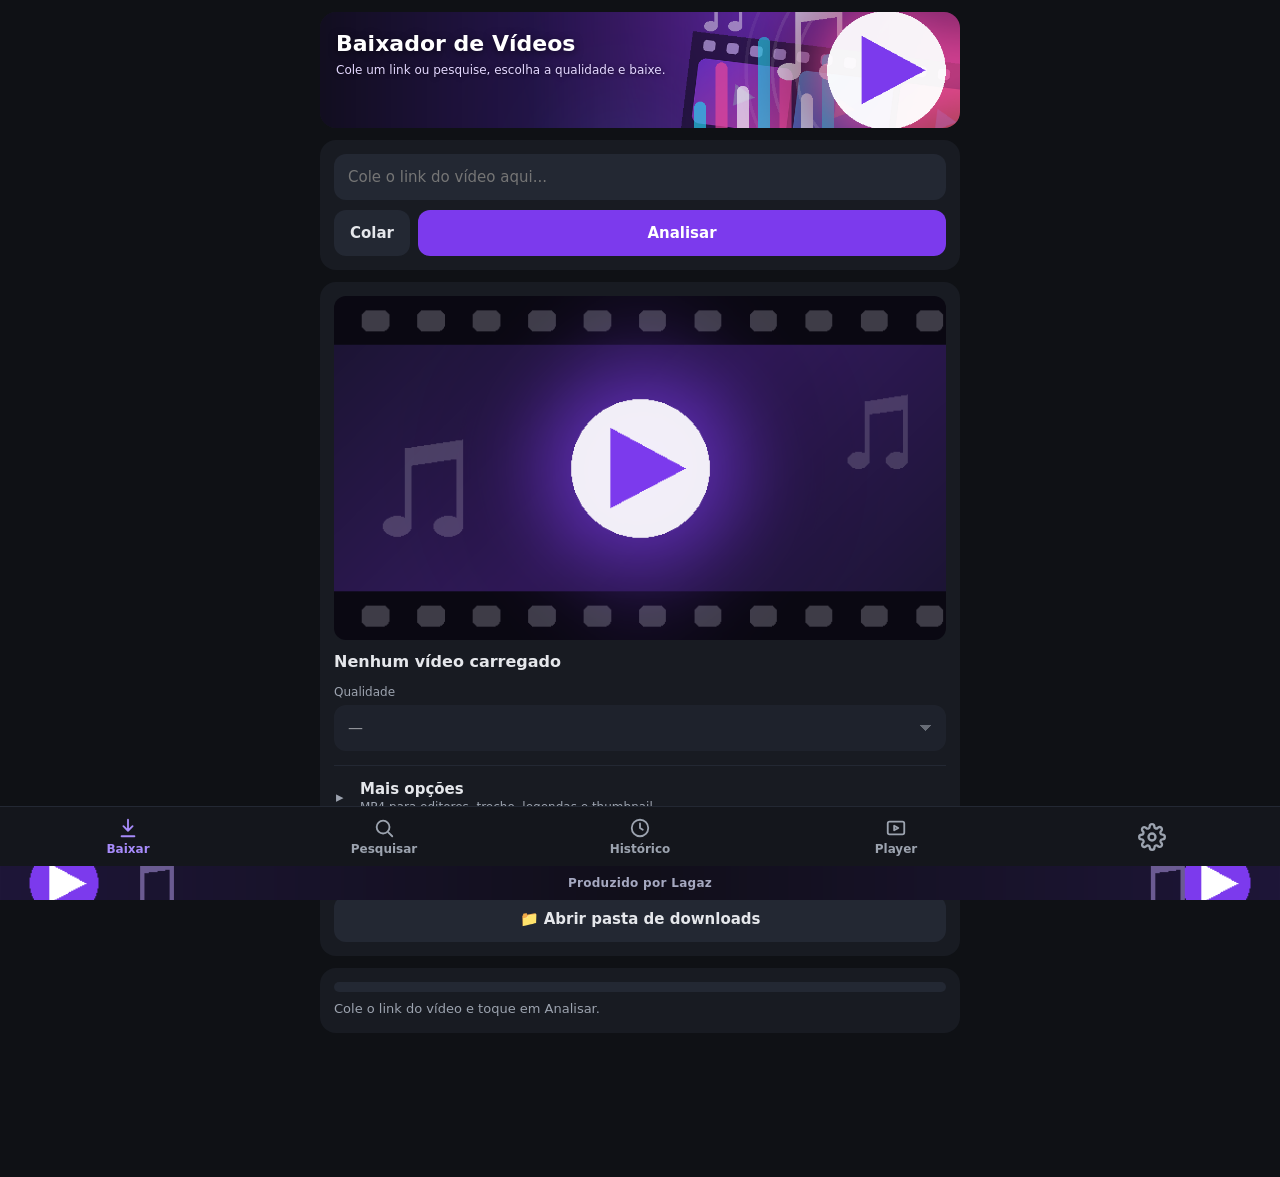
==== commit 63641526: "Opções novas numa gaveta "Mais opções" (fechada por padrão), nos dois apps Co-Authored-By: Claude Op" ====
--- a/android/app/src/main/assets/web/index.html
+++ b/android/app/src/main/assets/web/index.html
@@ -60,10 +60,14 @@
       <div id="vmeta" class="muted small"></div>
       <label class="lbl" for="quality">Qualidade</label>
       <select id="quality" disabled><option>—</option></select>
-      <button class="btn sm thumb-btn" id="btn-thumb" disabled>🖼 Salvar thumbnail</button>
 
       <div class="opts">
-        <h4>Opções do download</h4>
+        <button class="drawer-head" id="opts-toggle" aria-expanded="false">
+          <span class="arrow">▸</span><span class="dh-text"><b>Mais opções</b>
+          <small id="opts-summary">MP4 para editores, trecho, legendas e thumbnail</small></span>
+        </button>
+        <div id="opts-body" class="hidden">
+        <button class="btn sm thumb-btn" id="btn-thumb" disabled>🖼 Salvar thumbnail</button>
         <label class="switch"><input type="checkbox" id="opt-compat"><span></span>
           Compatível com editores (MP4 H.264)</label>
         <p id="compat-hint" class="muted small hint"></p>
@@ -85,6 +89,7 @@
             começar um pouco antes do ponto escolhido (o corte cai no quadro-chave mais próximo).
             O MP3 sempre sai no ponto exato.</p>
         </div>
+        </div>
       </div>
       <div class="row">
         <button class="btn pri grow big" id="btn-download" disabled>⬇ Baixar</button>
--- a/android/app/src/main/assets/web/style.css
+++ b/android/app/src/main/assets/web/style.css
@@ -133,7 +133,15 @@
 
 /* opções do download (1.6) */
 .thumb-btn { width:100%; margin-top:10px; }
-.opts { margin-top:16px; padding-top:12px; border-top:1px solid var(--line); }
+.opts { margin-top:14px; padding-top:4px; border-top:1px solid var(--line); }
+.drawer-head { display:flex; align-items:center; gap:10px; width:100%; background:transparent; border:0; padding:10px 2px;
+  color:var(--text); font-family:inherit; font-size:15px; text-align:left; cursor:pointer; }
+.drawer-head .arrow { width:14px; color:var(--muted); transition:transform .2s; display:inline-block; }
+.drawer-head[aria-expanded="true"] .arrow { transform:rotate(90deg); }
+.drawer-head .dh-text { display:flex; flex-direction:column; gap:2px; min-width:0; }
+.drawer-head small { font-size:12px; color:var(--muted); white-space:nowrap; overflow:hidden; text-overflow:ellipsis; }
+.drawer-head.active small { color:var(--accent-text); font-weight:600; }
+#opts-body .thumb-btn { margin-top:4px; }
 .opts h4 { margin:0 0 2px; font-size:14px; }
 .opts .switch { margin-top:12px; }
 .hint { margin:4px 0 0; line-height:1.4; }
@@ -141,8 +149,8 @@
 .trim-row { margin-top:0; }
 .trim-row .lbl { margin-top:10px; }
 .trim-row input { text-align:center; font-variant-numeric:tabular-nums; }
-body[data-style="cyberpunk"] .opts h4, body[data-style="retro"] .opts h4 { text-transform:uppercase; letter-spacing:.5px; font-size:13px; }
-body[data-style="steampunk"] .opts h4 { font-variant:small-caps; letter-spacing:.5px; font-size:15px; }
+body[data-style="cyberpunk"] .drawer-head b, body[data-style="retro"] .drawer-head b { text-transform:uppercase; letter-spacing:.5px; font-size:14px; }
+body[data-style="steampunk"] .drawer-head b { font-variant:small-caps; letter-spacing:.5px; font-size:16px; }
 body[data-style="retro"] .opts, body[data-style="steampunk"] .opts { border-top:2px dashed var(--line); }
 
 .thumb { width:100%; aspect-ratio:16/9; object-fit:cover; border-radius:var(--r-sm); background:var(--card2); display:block; }
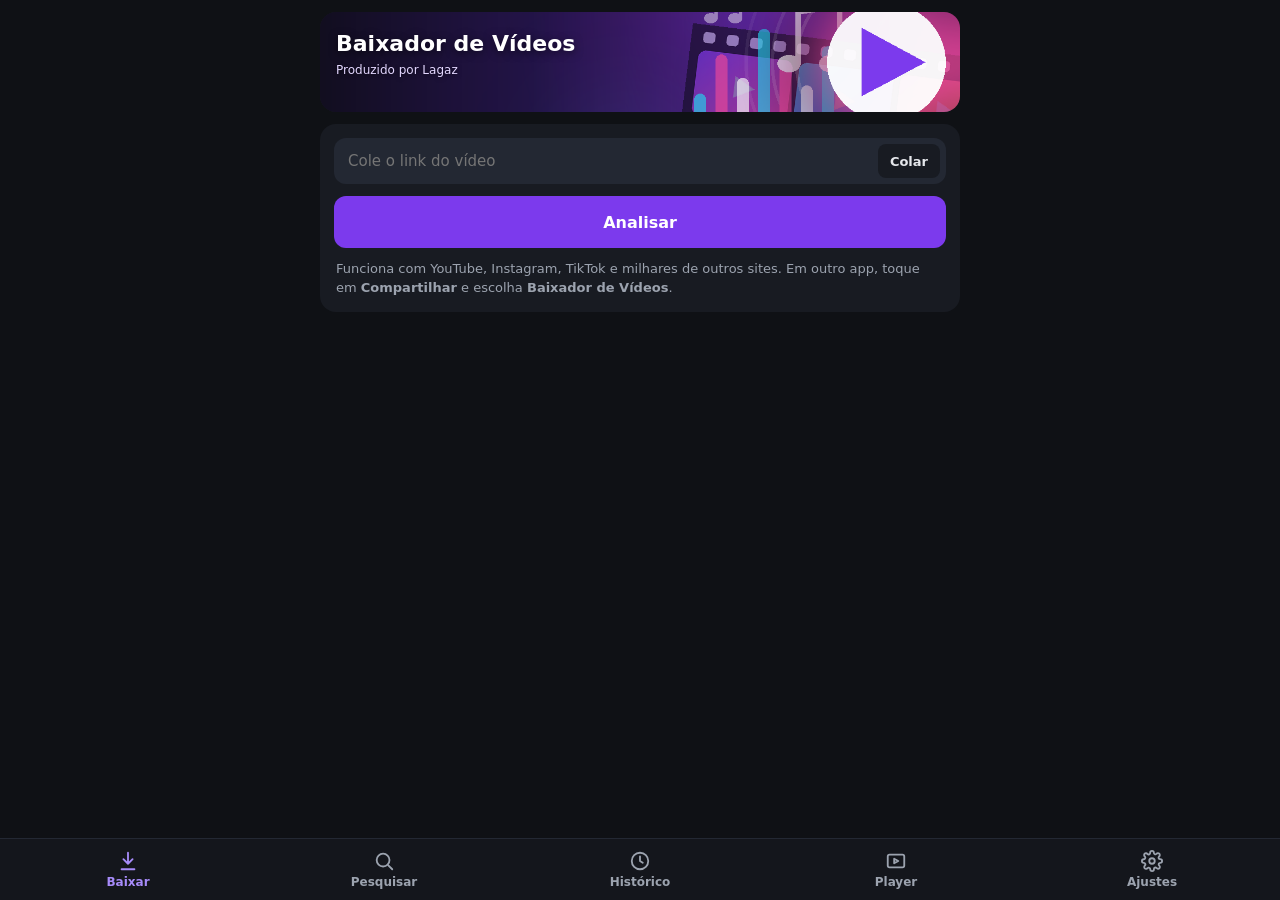
==== commit dc75447e: "Android 1.6.3: interface mais limpa e organizada (mesmos recursos) Co-Authored-By: Claude Opus 5.5 <" ====
--- a/android/app/src/main/assets/web/index.html
+++ b/android/app/src/main/assets/web/index.html
@@ -11,15 +11,6 @@
 <div id="topbar"><i id="topbar-fill"></i></div>
 
 <main class="wrap">
-  <header class="hero">
-    <img class="hero-bg" data-img="banner" alt="">
-    <div class="hero-text">
-      <span class="hero-tag">// SISTEMA DE DOWNLOAD</span>
-      <h1>Baixador de Vídeos</h1>
-      <p>Cole um link ou pesquise, escolha a qualidade e baixe.</p>
-    </div>
-  </header>
-
   <div id="app-update-banner" class="banner info hidden">
     <span id="app-update-banner-text"></span>
     <button class="btn pri sm" id="btn-go-update">Atualizar</button>
@@ -35,113 +26,131 @@
       <div class="info"><div class="t" id="sg-title"></div><div class="m" id="sg-meta"></div><div class="m warn-text" id="sg-note"></div></div>
     </div>
     <div class="row">
-      <button class="btn pri" id="sg-dl">⬇ Baixar</button>
-      <button class="btn" id="sg-pick">Qualidade...</button>
+      <button class="btn pri grow" id="sg-dl">⬇ Baixar</button>
+      <button class="btn" id="sg-pick">Qualidade</button>
       <button class="btn ghost" id="sg-ignore">Ignorar site</button>
     </div>
   </section>
 
   <!-- ABA BAIXAR -->
   <section id="tab-baixar" class="tab active">
-    <div class="card">
-      <input id="url" type="url" inputmode="url" autocomplete="off" autocapitalize="off" spellcheck="false"
-             placeholder="Cole o link do vídeo aqui...">
-      <div class="row">
-        <button class="btn" id="btn-paste">Colar</button>
-        <button class="btn pri grow" id="btn-analyze">Analisar</button>
-      </div>
+    <header class="hero">
+      <img class="hero-bg" data-img="banner" alt="">
+      <div class="hero-text">
+        <span class="hero-tag">// SISTEMA DE DOWNLOAD</span>
+        <h1>Baixador de Vídeos</h1>
+        <p>Produzido por Lagaz</p>
+      </div>
+    </header>
+
+    <div class="card link-card">
+      <div class="field">
+        <input id="url" type="url" inputmode="url" autocomplete="off" autocapitalize="off" spellcheck="false"
+               placeholder="Cole o link do vídeo">
+        <button class="field-btn" id="btn-paste" aria-label="Colar o link copiado">Colar</button>
+      </div>
+      <button class="btn pri big full" id="btn-analyze">Analisar</button>
+      <p class="muted small tip" id="link-tip">Funciona com YouTube, Instagram, TikTok e milhares de outros sites.
+        Em outro app, toque em <b>Compartilhar</b> e escolha <b>Baixador de Vídeos</b>.</p>
     </div>
 
     <div id="errbox" class="banner err hidden"></div>
 
-    <div class="card video">
-      <img id="thumb" class="thumb" data-img="placeholder" alt="">
+    <div class="card video hidden" id="video-card">
+      <div class="thumb-wrap">
+        <img id="thumb" class="thumb" data-img="placeholder" alt="">
+        <span class="badge hidden" id="vdur"></span>
+      </div>
       <h2 id="vtitle">Nenhum vídeo carregado</h2>
       <div id="vmeta" class="muted small"></div>
-      <label class="lbl" for="quality">Qualidade</label>
-      <select id="quality" disabled><option>—</option></select>
-
-      <div class="opts">
-        <button class="drawer-head" id="opts-toggle" aria-expanded="false">
-          <span class="arrow">▸</span><span class="dh-text"><b>Mais opções</b>
-          <small id="opts-summary">MP4 para editores, trecho, legendas e thumbnail</small></span>
-        </button>
-        <div id="opts-body" class="hidden">
-        <button class="btn sm thumb-btn" id="btn-thumb" disabled>🖼 Salvar thumbnail</button>
-        <label class="switch"><input type="checkbox" id="opt-compat"><span></span>
-          Compatível com editores (MP4 H.264)</label>
-        <p id="compat-hint" class="muted small hint"></p>
-        <label class="lbl" for="subs">Legendas</label>
-        <select id="subs" disabled><option value="">Sem legendas</option></select>
-        <p id="subs-hint" class="muted small hint"></p>
-        <label class="switch"><input type="checkbox" id="opt-trim"><span></span>
-          Baixar só um trecho</label>
-        <div id="trim-box" class="hidden">
-          <div class="row trim-row">
-            <div class="grow"><label class="lbl" for="trim-start">Início</label>
-              <input id="trim-start" type="text" autocomplete="off" spellcheck="false" placeholder="0:00"></div>
-            <div class="grow"><label class="lbl" for="trim-end">Fim</label>
-              <input id="trim-end" type="text" autocomplete="off" spellcheck="false" placeholder="0:00"></div>
-          </div>
-          <label class="switch"><input type="checkbox" id="opt-exact"><span></span>
-            Corte exato (mais lento)</label>
-          <p class="muted small hint">Use minutos:segundos (ex.: 2:15). Sem o corte exato, o vídeo pode
-            começar um pouco antes do ponto escolhido (o corte cai no quadro-chave mais próximo).
-            O MP3 sempre sai no ponto exato.</p>
-        </div>
-        </div>
-      </div>
-      <div class="row">
-        <button class="btn pri grow big" id="btn-download" disabled>⬇ Baixar</button>
-        <button class="btn danger" id="btn-cancel" disabled>Cancelar</button>
-      </div>
-      <div class="row">
-        <button class="btn grow" id="btn-folder">📁 Abrir pasta de downloads</button>
-      </div>
-    </div>
-
-    <div class="card">
-      <div class="bar"><i id="progress"></i></div>
-      <div id="status" class="muted small">Cole o link do vídeo e toque em Analisar.</div>
-      <div id="done-actions" class="row hidden">
-        <button class="btn pri grow" id="btn-open-last">▶ Assistir</button>
-        <button class="btn grow" id="btn-share-last">Compartilhar</button>
+
+      <div id="choose-box">
+        <label class="lbl" for="quality">Qualidade</label>
+        <select id="quality" disabled><option>—</option></select>
+
+        <div class="opts">
+          <button class="drawer-head" id="opts-toggle" aria-expanded="false">
+            <span class="arrow">▸</span><span class="dh-text"><b>Mais opções</b>
+            <small id="opts-summary">MP4 para editores, trecho, legendas e thumbnail</small></span>
+          </button>
+          <div id="opts-body" class="hidden">
+          <button class="btn sm thumb-btn" id="btn-thumb" disabled>🖼 Salvar thumbnail</button>
+          <label class="switch"><input type="checkbox" id="opt-compat"><span></span>
+            Compatível com editores (MP4 H.264)</label>
+          <p id="compat-hint" class="muted small hint"></p>
+          <label class="lbl" for="subs">Legendas</label>
+          <select id="subs" disabled><option value="">Sem legendas</option></select>
+          <p id="subs-hint" class="muted small hint"></p>
+          <label class="switch"><input type="checkbox" id="opt-trim"><span></span>
+            Baixar só um trecho</label>
+          <div id="trim-box" class="hidden">
+            <div class="row trim-row">
+              <div class="grow"><label class="lbl" for="trim-start">Início</label>
+                <input id="trim-start" type="text" autocomplete="off" spellcheck="false" placeholder="0:00"></div>
+              <div class="grow"><label class="lbl" for="trim-end">Fim</label>
+                <input id="trim-end" type="text" autocomplete="off" spellcheck="false" placeholder="0:00"></div>
+            </div>
+            <label class="switch"><input type="checkbox" id="opt-exact"><span></span>
+              Corte exato (mais lento)</label>
+            <p class="muted small hint">Use minutos:segundos (ex.: 2:15). Sem o corte exato, o vídeo pode
+              começar um pouco antes do ponto escolhido. O MP3 sempre sai no ponto exato.</p>
+          </div>
+          </div>
+        </div>
+
+        <button class="btn pri big full" id="btn-download" disabled>⬇ Baixar</button>
+      </div>
+
+      <!-- andamento do download (aparece só quando há um) -->
+      <div id="progress-box" class="hidden">
+        <div class="bar"><i id="progress"></i></div>
+        <div id="status" class="muted small"></div>
+        <button class="btn danger full" id="btn-cancel" disabled>Cancelar download</button>
+        <div id="done-actions" class="hidden">
+          <div class="row">
+            <button class="btn pri grow" id="btn-open-last">▶ Assistir</button>
+            <button class="btn grow" id="btn-share-last">Compartilhar</button>
+          </div>
+          <div class="row link-row">
+            <button class="btn ghost" id="btn-folder">📁 Abrir a pasta</button>
+            <button class="btn ghost" id="btn-again">Baixar com outras opções</button>
+          </div>
+        </div>
       </div>
     </div>
   </section>
 
   <!-- ABA PESQUISAR -->
   <section id="tab-pesquisar" class="tab">
-    <div class="card">
-      <input id="q" type="search" enterkeyhint="search" autocomplete="off" placeholder="Pesquisar vídeos...">
-      <div class="row">
-        <select id="src" class="grow">
-          <option value="youtube">YouTube</option>
-          <option value="youtube_recent">YouTube (recentes)</option>
-          <option value="soundcloud">SoundCloud (áudio)</option>
-        </select>
-        <button class="btn pri" id="btn-search">Buscar</button>
-      </div>
-      <p class="muted small">Outros sites: pesquise no navegador, toque em Compartilhar no vídeo e escolha
-        <b>Baixador de Vídeos</b>. <a href="#" id="web-search">🌐 Pesquisar na web</a></p>
+    <h1 class="page-title">Pesquisar</h1>
+    <div class="card">
+      <div class="field">
+        <input id="q" type="search" enterkeyhint="search" autocomplete="off" placeholder="Nome do vídeo, música ou canal">
+        <button class="field-btn" id="btn-search" aria-label="Buscar">Buscar</button>
+      </div>
+      <div class="seg" id="seg-src">
+        <button data-v="youtube" class="on">YouTube</button><button data-v="youtube_recent">Recentes</button><button data-v="soundcloud">SoundCloud</button>
+      </div>
     </div>
     <div id="results"></div>
+    <p class="muted small center-note">Outro site? Compartilhe o vídeo direto do app ou
+      <a href="#" id="web-search">pesquise na web</a>.</p>
   </section>
 
   <!-- ABA HISTÓRICO -->
   <section id="tab-historico" class="tab">
-    <div class="card">
-      <div class="row between">
-        <h3 id="hist-count">Histórico</h3>
-        <button class="btn small-btn" id="btn-hist-clear">Limpar histórico</button>
-      </div>
-      <input id="hist-filter" type="search" autocomplete="off" placeholder="Filtrar por título ou canal...">
-    </div>
+    <div class="page-head">
+      <h1 class="page-title" id="hist-count">Histórico</h1>
+      <button class="icon-btn" id="btn-folder-hist" aria-label="Abrir a pasta dos downloads">📁</button>
+      <button class="icon-btn" id="btn-hist-clear" aria-label="Limpar histórico">🗑</button>
+    </div>
+    <input id="hist-filter" type="search" autocomplete="off" placeholder="Filtrar por título ou canal">
     <div id="hist-list"></div>
   </section>
 
   <!-- ABA PLAYER -->
   <section id="tab-player" class="tab">
+    <h1 class="page-title">Player</h1>
     <div class="card">
       <div class="player-box" id="player-box">
         <video id="video" playsinline preload="metadata"></video>
@@ -163,118 +172,119 @@
         <button class="pbtn" id="p-fwd" aria-label="Avançar 10 segundos">10↻</button>
         <button class="pbtn" id="p-next" aria-label="Próximo">⏭</button>
       </div>
-      <div class="pctrl">
+      <div class="pctrl small-ctrl">
         <button class="pbtn sm" id="p-mute" aria-label="Sem som">🔊</button>
         <select id="p-speed" aria-label="Velocidade">
           <option value="0.5">0.5x</option><option value="0.75">0.75x</option><option value="1" selected>1x</option>
           <option value="1.25">1.25x</option><option value="1.5">1.5x</option><option value="2">2x</option>
         </select>
-        <button class="pbtn sm" id="p-loop" aria-label="Repetir">🔁 Repetir</button>
-        <button class="pbtn sm" id="p-full" aria-label="Tela cheia">⛶ Tela cheia</button>
+        <button class="pbtn sm" id="p-loop" aria-label="Repetir">🔁</button>
+        <button class="pbtn sm" id="p-full" aria-label="Tela cheia">⛶</button>
       </div>
       <div id="p-error" class="banner err hidden"></div>
     </div>
-    <div class="card">
+    <div class="list-head">
       <h3>Seus vídeos</h3>
-      <input id="p-filter" type="search" autocomplete="off" placeholder="Filtrar por título ou canal...">
+      <input id="p-filter" type="search" autocomplete="off" placeholder="Filtrar">
     </div>
     <div id="p-list"></div>
   </section>
 
   <!-- ABA CONFIGURAÇÕES -->
   <section id="tab-config" class="tab">
-    <div class="card">
-      <h3>Aparência</h3>
-      <p class="muted small">Escolha o tema do aplicativo. "Sistema" acompanha o tema do celular.</p>
+    <h1 class="page-title">Configurações</h1>
+
+    <h2 class="group">Aparência</h2>
+    <div class="card">
       <div class="seg" id="seg-theme">
         <button data-v="light">Claro</button><button data-v="dark">Escuro</button><button data-v="system">Sistema</button>
       </div>
-    </div>
-
-    <div class="card">
-      <h3>Estilo visual</h3>
-      <p class="muted small">Muda as cores, as formas e as imagens. Clássico é o visual principal; Cyberpunk usa amarelo,
-        vermelho e cinza com cantos retos; Retrô é minimalista, em creme, laranja e verde-petróleo;
-        Steampunk usa latão, cobre e madeira, com engrenagens.</p>
-      <div class="seg" id="seg-style">
-        <button data-v="classico">Clássico</button><button data-v="cyberpunk">Cyberpunk</button><button data-v="retro">Retrô</button><button data-v="steampunk">Steampunk</button>
-      </div>
-    </div>
-
-    <div class="card">
-      <h3>Segundo plano</h3>
+      <div class="divider"></div>
+      <div id="card-style">
+        <button class="drawer-head" id="style-toggle" aria-expanded="false">
+          <span class="arrow">▸</span><span class="dh-text"><b>Estilo visual</b>
+          <small id="style-summary">Atual: Clássico</small></span>
+        </button>
+        <div id="style-body" class="hidden">
+          <div class="style-grid" id="seg-style">
+            <button data-v="classico"><i class="sw sw-classico"></i><span>Clássico<small>roxo e rosa</small></span></button>
+            <button data-v="cyberpunk"><i class="sw sw-cyberpunk"></i><span>Cyberpunk<small>amarelo e vermelho</small></span></button>
+            <button data-v="retro"><i class="sw sw-retro"></i><span>Retrô<small>creme e laranja</small></span></button>
+            <button data-v="steampunk"><i class="sw sw-steampunk"></i><span>Steampunk<small>latão e cobre</small></span></button>
+            <button data-v="arcade"><i class="sw sw-arcade"></i><span>Arcade 8-bit<small>pixel art</small></span></button>
+            <button data-v="rpg"><i class="sw sw-rpg"></i><span>Fantasia / RPG<small>castelo e ouro</small></span></button>
+          </div>
+        </div>
+      </div>
+    </div>
+
+    <h2 class="group">Downloads</h2>
+    <div class="card">
       <label class="switch"><input type="checkbox" id="opt-notify"><span></span>
-        Avisar quando um download terminar</label>
-      <p class="muted small">Os downloads continuam com a tela desligada ou com o app minimizado. O progresso aparece
-        na barra de notificações, com botão para cancelar.</p>
-    </div>
-
-    <div class="card">
-      <h3>Sugestões de download</h3>
+        <div class="sw-text">Avisar quando terminar<small>Os downloads continuam com a tela desligada.</small></div></label>
       <label class="switch"><input type="checkbox" id="opt-clipboard"><span></span>
-        Sugerir o download quando eu copiar o link de um vídeo</label>
-      <p class="muted small">Assistindo no YouTube, TikTok, Instagram ou no navegador? Toque em <b>Compartilhar</b> e escolha
-        <b>Baixador de Vídeos</b>: o vídeo já abre aqui pronto para baixar.</p>
-      <div class="row"><button class="btn grow" id="btn-ignored">Limpar sites ignorados</button></div>
-    </div>
-
-    <div class="card">
-      <h3>Login (vídeos com restrição de idade)</h3>
-      <p class="muted small">O YouTube só libera vídeos com restrição de idade para quem está logado. Exporte um arquivo
-        <b>cookies.txt</b> de um navegador logado no YouTube (extensão "Get cookies.txt LOCALLY"; o mais fácil é no
-        computador) e envie o arquivo para o celular. Ele fica só neste aparelho.</p>
-      <div class="kv"><span>cookies.txt</span><b id="st-cookies">nenhum</b></div>
-      <div class="row">
-        <button class="btn pri grow" id="btn-cookie">Escolher cookies.txt</button>
-        <button class="btn danger" id="btn-cookie-clear">Remover</button>
-      </div>
-    </div>
-
-    <div class="card">
-      <h3>Motor de download</h3>
-      <div class="kv"><span>yt-dlp</span><b id="st-ytdlp">...</b></div>
-      <div class="kv"><span>Pasta dos downloads</span><b id="st-folder">Download/BaixadorDeVideos</b></div>
-      <label class="switch"><input type="checkbox" id="opt-autoupdate"><span></span>
-        Atualizar o yt-dlp automaticamente (1x por dia)</label>
-      <p class="muted small">Se um site parar de funcionar, atualize. Os sites mudam com frequência.</p>
-      <div class="row"><button class="btn grow" id="btn-update">Atualizar agora</button></div>
-      <p id="update-msg" class="muted small"></p>
-    </div>
-
+        <div class="sw-text">Sugerir ao copiar um link<small>Mostra o vídeo pronto para baixar ao abrir o app.</small></div></label>
+      <div class="kv"><span>Pasta</span><b id="st-folder">Download/BaixadorDeVideos</b></div>
+      <div class="row"><button class="btn ghost" id="btn-ignored">Sites ignorados</button></div>
+    </div>
+
+    <h2 class="group">Atualizações</h2>
     <div class="card" id="card-updates">
-      <h3>Atualizações do aplicativo</h3>
-      <div class="kv"><span>Versão instalada</span><b id="upd-current">...</b></div>
+      <div class="kv"><span>Versão do app</span><b id="upd-current">...</b></div>
       <p id="upd-status" class="muted small">Toque em "Buscar atualizações" para verificar.</p>
       <p id="upd-notes" class="small pre hidden"></p>
       <div id="upd-bar" class="bar hidden"><i id="upd-progress"></i></div>
-      <div class="row">
-        <button class="btn grow" id="btn-check-update">Buscar atualizações</button>
-      </div>
       <div class="row hidden" id="upd-actions">
         <button class="btn pri grow" id="btn-install-update">⬇ Baixar e instalar</button>
         <button class="btn" id="btn-update-page">Novidades</button>
       </div>
+      <button class="btn full" id="btn-check-update">Buscar atualizações</button>
       <label class="switch"><input type="checkbox" id="opt-autocheck"><span></span>
-        Verificar atualizações automaticamente</label>
-    </div>
-
-    <div class="card">
-      <h3>Problemas?</h3>
-      <p class="muted small">Se um download falhar, copie o relatório de erro e mande para quem está te
-        ajudando, ou abra um relato no GitHub. Ele traz a versão do app, do Android e do yt-dlp e os
-        últimos erros.</p>
-      <div class="row">
-        <button class="btn pri grow" id="btn-report">Copiar relatório de erro</button>
-        <button class="btn" id="btn-issues">Relatar no GitHub</button>
-      </div>
-    </div>
-
-    <div class="card">
-      <h3>Baixador de Vídeos</h3>
-      <p class="muted small" id="about">Produzido por Lagaz</p>
-      <p class="muted small">Use apenas para conteúdo que você tem direito de baixar e respeite os termos de uso dos sites.</p>
-    </div>
-    <p class="version-foot" id="version-foot">Baixador de Vídeos</p>
+        <div class="sw-text">Verificar sozinho</div></label>
+      <div class="divider"></div>
+      <button class="drawer-head" data-drawer="engine-body" aria-expanded="false">
+        <span class="arrow">▸</span><span class="dh-text"><b>Motor de download</b>
+        <small>yt-dlp <span id="st-ytdlp">...</span></small></span>
+      </button>
+      <div id="engine-body" class="hidden">
+        <label class="switch"><input type="checkbox" id="opt-autoupdate"><span></span>
+          <div class="sw-text">Atualizar o motor sozinho<small>Uma vez por dia. Os sites mudam com frequência.</small></div></label>
+        <button class="btn full" id="btn-update">Atualizar o motor agora</button>
+        <p id="update-msg" class="muted small hint"></p>
+      </div>
+    </div>
+
+    <h2 class="group">Vídeos com restrição de idade</h2>
+    <div class="card">
+      <button class="drawer-head" data-drawer="cookies-body" aria-expanded="false">
+        <span class="arrow">▸</span><span class="dh-text"><b>cookies.txt</b>
+        <small>Arquivo: <span id="st-cookies">nenhum</span></small></span>
+      </button>
+      <div id="cookies-body" class="hidden">
+        <p class="muted small">O YouTube só libera esses vídeos para quem está logado. Exporte um <b>cookies.txt</b>
+          de um navegador logado no YouTube (extensão "Get cookies.txt LOCALLY") e envie para o celular.
+          O arquivo fica só neste aparelho.</p>
+        <div class="col">
+          <button class="btn pri" id="btn-cookie">Escolher cookies.txt</button>
+          <button class="btn danger" id="btn-cookie-clear">Remover cookies.txt</button>
+        </div>
+      </div>
+    </div>
+
+    <h2 class="group">Ajuda</h2>
+    <div class="card">
+      <p class="muted small">Se um download falhar, copie o relatório de erro e mande para quem está te ajudando.</p>
+      <div class="col">
+        <button class="btn" id="btn-report">Copiar relatório de erro</button>
+        <button class="btn ghost" id="btn-issues">Relatar no GitHub</button>
+      </div>
+    </div>
+
+    <div class="about">
+      <p id="about">Produzido por Lagaz</p>
+      <p id="version-foot">Baixador de Vídeos</p>
+      <p>Use apenas para conteúdo que você tem direito de baixar e respeite os termos de uso dos sites.</p>
+    </div>
   </section>
 </main>
 
@@ -297,10 +307,9 @@
     <svg viewBox="0 0 24 24"><circle cx="12" cy="12" r="9"/><path d="M12 7v5l3 2"/></svg>Histórico</button>
   <button data-tab="player">
     <svg viewBox="0 0 24 24"><rect x="3" y="5" width="18" height="14" rx="2"/><path d="M10 9.5v5l4.5-2.5z"/></svg>Player</button>
-  <button data-tab="config" class="gear" aria-label="Configurações">
-    <svg viewBox="0 0 24 24"><circle cx="12" cy="12" r="3"/><path d="M19.4 15a1.7 1.7 0 00.3 1.8l.1.1a2 2 0 11-2.8 2.8l-.1-.1a1.7 1.7 0 00-1.8-.3 1.7 1.7 0 00-1 1.5V21a2 2 0 11-4 0v-.1a1.7 1.7 0 00-1.1-1.5 1.7 1.7 0 00-1.8.3l-.1.1a2 2 0 11-2.8-2.8l.1-.1a1.7 1.7 0 00.3-1.8 1.7 1.7 0 00-1.5-1H3a2 2 0 110-4h.1a1.7 1.7 0 001.5-1.1 1.7 1.7 0 00-.3-1.8l-.1-.1a2 2 0 112.8-2.8l.1.1a1.7 1.7 0 001.8.3H9a1.7 1.7 0 001-1.5V3a2 2 0 114 0v.1a1.7 1.7 0 001 1.5 1.7 1.7 0 001.8-.3l.1-.1a2 2 0 112.8 2.8l-.1.1a1.7 1.7 0 00-.3 1.8V9a1.7 1.7 0 001.5 1H21a2 2 0 110 4h-.1a1.7 1.7 0 00-1.5 1z"/></svg></button>
+  <button data-tab="config" aria-label="Configurações">
+    <svg viewBox="0 0 24 24"><circle cx="12" cy="12" r="3"/><path d="M19.4 15a1.7 1.7 0 00.3 1.8l.1.1a2 2 0 11-2.8 2.8l-.1-.1a1.7 1.7 0 00-1.8-.3 1.7 1.7 0 00-1 1.5V21a2 2 0 11-4 0v-.1a1.7 1.7 0 00-1.1-1.5 1.7 1.7 0 00-1.8.3l-.1.1a2 2 0 11-2.8-2.8l.1-.1a1.7 1.7 0 00.3-1.8 1.7 1.7 0 00-1.5-1H3a2 2 0 110-4h.1a1.7 1.7 0 001.5-1.1 1.7 1.7 0 00-.3-1.8l-.1-.1a2 2 0 112.8-2.8l.1.1a1.7 1.7 0 001.8.3H9a1.7 1.7 0 001-1.5V3a2 2 0 114 0v.1a1.7 1.7 0 001 1.5 1.7 1.7 0 001.8-.3l.1-.1a2 2 0 112.8 2.8l-.1.1a1.7 1.7 0 00-.3 1.8V9a1.7 1.7 0 001.5 1H21a2 2 0 110 4h-.1a1.7 1.7 0 00-1.5 1z"/></svg>Ajustes</button>
 </nav>
-<div class="footer"><img data-img="footer" alt=""><span>Produzido por Lagaz</span></div>
 
 <script src="app.js"></script>
 </body>
--- a/android/app/src/main/assets/web/style.css
+++ b/android/app/src/main/assets/web/style.css
@@ -1,3 +1,8 @@
+/* fontes que vêm com o app (licença OFL) */
+@font-face { font-family:"VT323"; src:url("fonts/VT323-Regular.ttf") format("truetype"); font-display:swap; }
+@font-face { font-family:"Press Start 2P"; src:url("fonts/PressStart2P-Regular.ttf") format("truetype"); font-display:swap; }
+@font-face { font-family:"Cinzel"; src:url("fonts/Cinzel.ttf") format("truetype"); font-weight:400 900; font-display:swap; }
+
 /* ---------- estilos: Clássico (padrão) e Cyberpunk, cada um em claro e escuro ---------- */
 body[data-style="classico"][data-mode="dark"] {
   --bg:#0f1115; --card:#181b22; --card2:#232833; --hover:#2d3340; --line:#232833;
@@ -55,15 +60,45 @@
   --warn-bg:#ecd9a8; --warn-fg:#5a3a08; --err-bg:#ecc9b8; --err-fg:#6e2410; --nav:#f7ecd2;
   --accent-text:#8a5a10; --footer-text:#2a1d14;
 }
+body[data-style="arcade"][data-mode="dark"] {
+  --bg:#0b0b1a; --card:#14142b; --card2:#1f1f3d; --hover:#2a2a52; --line:#2de2e6;
+  --accent:#ff3d6e; --accent2:#e0245a; --on-accent:#ffffff; --danger:#ff8c1a;
+  --text:#f0f0ff; --soft:#d0d0f0; --muted:#9a9ac8; --ok:#4ce67a; --warn:#ffd60a; --err:#ff6e94;
+  --warn-bg:#2a2400; --warn-fg:#ffd60a; --err-bg:#3a1424; --err-fg:#ff9cb4; --nav:#10102a;
+  --accent-text:#2de2e6; --footer-text:#f0f0ff; --px-shadow:#000000;
+}
+body[data-style="arcade"][data-mode="light"] {
+  --bg:#f4f1e6; --card:#ffffff; --card2:#e6e0cc; --hover:#d9d1b8; --line:#1a1a2e;
+  --accent:#ff3d6e; --accent2:#e0245a; --on-accent:#ffffff; --danger:#ff8c1a;
+  --text:#1a1a2e; --soft:#2e2e48; --muted:#5a5670; --ok:#1f9e4f; --warn:#b07800; --err:#d02050;
+  --warn-bg:#fff1c2; --warn-fg:#6a4a00; --err-bg:#ffd6e0; --err-fg:#8a1030; --nav:#ffffff;
+  --accent-text:#d02050; --footer-text:#1a1a2e; --px-shadow:#1a1a2e;
+}
+body[data-style="rpg"][data-mode="dark"] {
+  --bg:#10151e; --card:#1a212b; --card2:#252e3a; --hover:#2f3a48; --line:#8a6d3b;
+  --accent:#a32b2b; --accent2:#871f22; --on-accent:#f6e2a8; --danger:#5b6472;
+  --text:#efe6d2; --soft:#d8cdb5; --muted:#a99f8c; --ok:#5fc48c; --warn:#e0b04a; --err:#ef8a7a;
+  --warn-bg:#2a2412; --warn-fg:#e0c070; --err-bg:#3a1c1c; --err-fg:#f2b0a4; --nav:#141a23;
+  --accent-text:#e0c070; --footer-text:#e0c070; --gold:#d2ac50;
+}
+body[data-style="rpg"][data-mode="light"] {
+  --bg:#f3e9d2; --card:#fbf5e6; --card2:#ece0c2; --hover:#e2d3ae; --line:#b08d3e;
+  --accent:#a32b2b; --accent2:#871f22; --on-accent:#f6e2a8; --danger:#5b6472;
+  --text:#2b2117; --soft:#4a3c2a; --muted:#6e5d44; --ok:#2f7a4f; --warn:#8a5a10; --err:#a32b2b;
+  --warn-bg:#efe0b8; --warn-fg:#5a3a08; --err-bg:#f0d0c8; --err-fg:#7a1c1c; --nav:#fbf5e6;
+  --accent-text:#8a2020; --footer-text:#2b2117; --gold:#a8822f;
+}
 body { --r:16px; --r-sm:12px; --font:system-ui,-apple-system,"Segoe UI",Roboto,sans-serif; }
 body[data-style="steampunk"] { --r:12px; --r-sm:10px; --font:Georgia,"Palatino Linotype","Noto Serif",serif; }
 body[data-style="retro"] { --r:6px; --r-sm:6px; --font:"Courier New","Consolas",monospace; }
+body[data-style="arcade"] { --r:0px; --r-sm:0px; --font:"VT323","Courier New",monospace; }
+body[data-style="rpg"] { --r:6px; --r-sm:6px; --font:"Palatino Linotype","Book Antiqua",Georgia,"Noto Serif",serif; }
 body[data-style="cyberpunk"] { --r:2px; --r-sm:2px; --font:"sans-serif-condensed","Roboto Condensed","Bahnschrift","Arial Narrow",sans-serif; }
 
 /* ---------- base ---------- */
 * { box-sizing:border-box; -webkit-tap-highlight-color:transparent; }
 html, body { margin:0; background:var(--bg); color:var(--text); font-family:var(--font); font-size:15px; }
-body { padding:12px 14px 132px; transition:background .2s; }
+body { padding:12px 14px calc(84px + env(safe-area-inset-bottom)); transition:background .2s; }
 .wrap { max-width:640px; margin:0 auto; }
 .hidden { display:none !important; }
 .muted { color:var(--muted); }
@@ -79,7 +114,7 @@
 /* ---------- topo ---------- */
 #topbar { position:fixed; top:0; left:0; right:0; height:3px; z-index:20; pointer-events:none; }
 #topbar-fill { display:block; height:100%; width:0; background:var(--accent); transition:width .3s; }
-.hero { position:relative; border-radius:var(--r); overflow:hidden; min-height:116px; margin-bottom:12px; background:var(--card); }
+.hero { position:relative; border-radius:var(--r); overflow:hidden; min-height:100px; margin-bottom:12px; background:var(--card); }
 .hero-bg { position:absolute; inset:0; width:100%; height:100%; object-fit:cover; object-position:right center; }
 .hero-text { position:relative; padding:20px 16px; max-width:62%; }
 .hero h1 { margin:0; font-size:22px; line-height:1.12; color:#fff; text-shadow:0 2px 8px rgba(0,0,0,.55); }
@@ -216,7 +251,7 @@
 .switch input:checked + span::after { left:23px; }
 
 /* ---------- navegação, marca d'água, avisos ---------- */
-.nav { position:fixed; left:0; right:0; bottom:34px; height:60px; background:var(--nav); border-top:1px solid var(--line); display:flex; z-index:5; }
+.nav { position:fixed; left:0; right:0; bottom:0; height:calc(62px + env(safe-area-inset-bottom)); padding-bottom:env(safe-area-inset-bottom); background:var(--nav); border-top:1px solid var(--line); display:flex; z-index:5; }
 body[data-style="cyberpunk"] .nav { border-top:2px solid var(--accent); }
 .nav button { flex:1; border:0; background:none; color:var(--muted); font-size:12px; font-weight:600; font-family:inherit;
   display:flex; flex-direction:column; align-items:center; justify-content:center; gap:3px; }
@@ -230,7 +265,7 @@
 .footer span { position:relative; font-size:12px; font-weight:700; color:var(--footer-text); letter-spacing:.3px; }
 body[data-style="cyberpunk"] .footer span { text-transform:uppercase; letter-spacing:1px; }
 
-#toast { position:fixed; left:50%; bottom:112px; transform:translateX(-50%); background:#2b2f3b; color:#fff; padding:10px 16px;
+#toast { position:fixed; left:50%; bottom:calc(80px + env(safe-area-inset-bottom)); transform:translateX(-50%); background:#2b2f3b; color:#fff; padding:10px 16px;
   border-radius:12px; font-size:13px; z-index:30; max-width:88%; box-shadow:0 6px 20px rgba(0,0,0,.4); opacity:0;
   pointer-events:none; transition:opacity .2s; text-align:center; }
 body[data-style="cyberpunk"] #toast { border-radius:2px; border-left:4px solid var(--accent); background:#1a1b1f; }
@@ -342,3 +377,200 @@
 body[data-style="steampunk"] .switch input:checked + span { background: linear-gradient(180deg, #e2bd6e, #9a7230); }
 body[data-style="steampunk"] #toast { background:#2a1d14; color:#efe2c4; border:2px solid #b5893a; border-radius:10px; }
 body[data-style="steampunk"] .suggest, body[data-style="steampunk"] .banner.info { border-color:#b5893a; }
+
+/* ---------- gaveta de estilos ---------- */
+#card-style .drawer-head b { font-size:16px; }
+#style-body { margin-top:4px; }
+.style-grid { display:grid; grid-template-columns:1fr 1fr; gap:8px; margin-top:10px; }
+.style-grid button { display:flex; align-items:center; gap:10px; min-width:0; height:58px; padding:0 10px; border:2px solid transparent;
+  border-radius:var(--r-sm); background:var(--card2); color:var(--text); font-family:inherit; font-size:14px; font-weight:600; text-align:left; cursor:pointer; }
+.style-grid button span { display:flex; flex-direction:column; min-width:0; }
+.style-grid button small { font-size:11px; font-weight:400; color:var(--muted); white-space:nowrap; overflow:hidden; text-overflow:ellipsis; }
+.style-grid button.on { border-color:var(--accent); background:var(--hover); }
+.style-grid button.on::after { content:"✔"; margin-left:auto; color:var(--accent-text); }
+.sw { flex:none; width:30px; height:30px; border-radius:8px; border:1px solid rgba(127,127,127,.4); }
+.sw-classico { background:linear-gradient(135deg,#181b22 50%,#7c3aed 50%); }
+.sw-cyberpunk { background:linear-gradient(135deg,#1a1b1f 50%,#f7d61e 50% 75%,#e8263a 75%); border-radius:2px; }
+.sw-retro { background:linear-gradient(135deg,#f2ead8 50%,#d9622b 50% 75%,#2f6f6a 75%); border-radius:4px; }
+.sw-steampunk { background:radial-gradient(circle at 50% 50%,#e2bd6e 0 30%,#9a7230 31% 45%,#2a1d14 46%); }
+.sw-arcade { background:conic-gradient(#ff3d6e 0 25%,#2de2e6 0 50%,#ffd60a 0 75%,#0b0b1a 0); border-radius:0; image-rendering:pixelated; }
+.sw-rpg { background:linear-gradient(135deg,#10151e 50%,#a32b2b 50%); box-shadow:inset 0 0 0 2px #d2ac50; border-radius:6px; }
+
+/* ---------- segurança contra botões vazando da tela ---------- */
+.row { flex-wrap:wrap; }               /* se não couber, o botão desce para a linha de baixo */
+.row.between { flex-wrap:nowrap; }
+.col > .btn { width:100%; }
+
+/* ---------- estilo Arcade 8-bit ---------- */
+body[data-style="arcade"], body[data-style="arcade"] * { font-size-adjust:0.56; }
+body[data-style="arcade"] {
+  background-image: radial-gradient(rgba(45,226,230,.10) 1px, transparent 1.5px);
+  background-size: 14px 14px; background-attachment: fixed;
+}
+body[data-style="arcade"][data-mode="light"] { background-image: radial-gradient(rgba(26,26,46,.10) 1px, transparent 1.5px); }
+body[data-style="arcade"] .card, body[data-style="arcade"] .res {
+  border:3px solid var(--line); box-shadow:5px 5px 0 var(--px-shadow);
+}
+body[data-style="arcade"] h3, body[data-style="arcade"] .video h2, body[data-style="arcade"] .p-title,
+body[data-style="arcade"] .drawer-head b, body[data-style="arcade"] .hero h1 {
+  font-family:"Press Start 2P", monospace; font-size-adjust:none; letter-spacing:0; line-height:1.6;
+}
+body[data-style="arcade"] h3, body[data-style="arcade"] .drawer-head b, body[data-style="arcade"] #card-style .drawer-head b { font-size:12px; }
+body[data-style="arcade"] .video h2 { font-size:12px; }
+body[data-style="arcade"] .btn, body[data-style="arcade"] .pbtn {
+  border:3px solid var(--px-shadow); box-shadow:3px 3px 0 var(--px-shadow); text-transform:uppercase; letter-spacing:0; font-size:15px;
+}
+body[data-style="arcade"][data-mode="dark"] .btn:not(.pri):not(.danger) { border-color:var(--line); }
+body[data-style="arcade"] .btn:active, body[data-style="arcade"] .pbtn:active { transform:translate(3px,3px); box-shadow:none; }
+body[data-style="arcade"] .btn.pri { text-shadow:2px 2px 0 rgba(0,0,0,.35); }
+body[data-style="arcade"] .btn.danger { color:#1a1a2e; }
+body[data-style="arcade"] .btn.ghost, body[data-style="arcade"] .btn.link-danger { border-color:transparent; box-shadow:none; }
+body[data-style="arcade"] input, body[data-style="arcade"] select { border:3px solid var(--line); font-size:18px; }
+body[data-style="arcade"] .bar { height:16px; border:3px solid var(--line); background:var(--card2); }
+body[data-style="arcade"] .bar > i { background:repeating-linear-gradient(90deg, var(--accent) 0 10px, transparent 10px 13px); }
+body[data-style="arcade"] .seg { border:3px solid var(--line); }
+body[data-style="arcade"] .switch span, body[data-style="arcade"] .switch span::after { border-radius:0; }
+body[data-style="arcade"] .switch span { border:2px solid var(--line); }
+body[data-style="arcade"] .switch span::after { top:1px; left:1px; }
+body[data-style="arcade"] .switch input:checked + span::after { left:21px; }
+body[data-style="arcade"] .nav { border-top:3px solid var(--line); }
+body[data-style="arcade"] .nav button { text-transform:uppercase; font-size:15px; }
+body[data-style="arcade"] .nav button.on { color:var(--accent-text); }
+body[data-style="arcade"] .hero { border:3px solid var(--line); box-shadow:5px 5px 0 var(--px-shadow); }
+body[data-style="arcade"] .hero::before { content:""; position:absolute; inset:0; z-index:1;
+  background:linear-gradient(90deg, var(--card) 0 44%, transparent 74%); opacity:.92; }
+body[data-style="arcade"] .hero::after { content:""; position:absolute; inset:0; z-index:1; pointer-events:none;
+  background:repeating-linear-gradient(0deg, rgba(0,0,0,.10) 0 1px, transparent 1px 3px); }
+body[data-style="arcade"] .hero-bg { z-index:0; image-rendering:pixelated; }
+body[data-style="arcade"] .hero-text { z-index:2; max-width:56%; padding:16px 12px 20px 14px; }
+body[data-style="arcade"] .hero-text::before { content:"★ APERTE START ★"; display:block; font-family:"Press Start 2P",monospace;
+  font-size:7px; font-size-adjust:none; color:var(--warn); margin-bottom:8px; white-space:nowrap; }
+body[data-style="arcade"] .hero h1 { font-size:14px; color:var(--text); text-shadow:2px 2px 0 var(--accent2); }
+body[data-style="arcade"] .hero p { color:var(--accent-text); text-shadow:none; font-size:14px; line-height:1.15; }
+body[data-style="arcade"] .thumb, body[data-style="arcade"] .sthumb, body[data-style="arcade"] .empty-art,
+body[data-style="arcade"] .footer img { image-rendering:pixelated; }
+body[data-style="arcade"] #toast { background:var(--card); color:var(--text); border:3px solid var(--line); border-radius:0;
+  box-shadow:4px 4px 0 var(--px-shadow); font-size:17px; }
+body[data-style="arcade"] .suggest, body[data-style="arcade"] .banner { border-width:3px; border-radius:0; }
+body[data-style="arcade"] .drawer-head .arrow { color:var(--accent-text); }
+
+/* ---------- estilo Fantasia / RPG ---------- */
+body[data-style="rpg"] {
+  background-image: radial-gradient(ellipse at 50% -20%, rgba(210,172,80,.16), transparent 60%);
+  background-attachment: fixed;
+}
+body[data-style="rpg"] .card, body[data-style="rpg"] .res {
+  border:1px solid var(--line);
+  box-shadow: inset 0 0 0 3px var(--card), inset 0 0 0 4px color-mix(in srgb, var(--gold) 55%, transparent), 0 3px 10px rgba(0,0,0,.25);
+}
+body[data-style="rpg"] .card::before, body[data-style="rpg"] .card::after {
+  content:""; position:absolute; width:8px; height:8px; top:5px; background:#c43c3c; border:1px solid var(--gold);
+  transform:rotate(45deg); pointer-events:none;
+}
+body[data-style="rpg"] .card::before { left:5px; }
+body[data-style="rpg"] .card::after { right:5px; }
+body[data-style="rpg"] h3, body[data-style="rpg"] .video h2, body[data-style="rpg"] .p-title, body[data-style="rpg"] .drawer-head b,
+body[data-style="rpg"] .hero h1 { font-family:"Cinzel", Georgia, serif; font-weight:700; letter-spacing:.5px; }
+body[data-style="rpg"] h3 { color:var(--accent-text); }
+body[data-style="rpg"] .btn, body[data-style="rpg"] .pbtn { border:1px solid var(--line); }
+body[data-style="rpg"] .btn.pri, body[data-style="rpg"] .pbtn.main, body[data-style="rpg"] .pbtn.on {
+  background:linear-gradient(180deg,#b83535 0%,#a32b2b 55%,#7e1f22 100%); color:var(--on-accent);
+  border:1px solid var(--gold); box-shadow:inset 0 1px 0 rgba(255,255,255,.18), 0 2px 0 rgba(0,0,0,.3);
+  font-family:"Cinzel", Georgia, serif; font-weight:700; letter-spacing:.4px;
+}
+body[data-style="rpg"] .btn.danger { background:linear-gradient(180deg,#6b7482,#4a525e); border-color:#8a929e; }
+body[data-style="rpg"] input, body[data-style="rpg"] select { border:1px solid var(--line); }
+body[data-style="rpg"] .bar { border:1px solid var(--line); }
+body[data-style="rpg"] .bar > i { background:linear-gradient(90deg,#8a6d3b,#f0d282 50%,#8a6d3b); }
+body[data-style="rpg"] .seg { border:1px solid var(--line); }
+body[data-style="rpg"] .switch span { border:1px solid var(--line); }
+body[data-style="rpg"] .switch input:checked + span { background:linear-gradient(180deg,#b83535,#7e1f22); }
+body[data-style="rpg"] .nav { border-top:2px solid var(--line); }
+body[data-style="rpg"] .nav button { font-family:"Cinzel", Georgia, serif; font-weight:700; letter-spacing:.3px; }
+body[data-style="rpg"] .nav button.on { color:var(--accent-text); }
+body[data-style="rpg"] .hero { border:2px solid var(--line); box-shadow:inset 0 0 0 3px rgba(0,0,0,.25); }
+body[data-style="rpg"] .hero::before { content:""; position:absolute; inset:0; z-index:1;
+  background:linear-gradient(90deg, var(--card) 0 42%, transparent 72%); opacity:.92; }
+body[data-style="rpg"] .hero-bg { z-index:0; }
+body[data-style="rpg"] .hero-text { z-index:2; max-width:52%; padding:16px 12px 20px 16px; }
+body[data-style="rpg"] .hero-text::before { content:"— Guilda dos Downloads —"; display:block; font-family:"Cinzel",Georgia,serif;
+  font-size:9px; letter-spacing:1px; color:var(--accent-text); margin-bottom:4px; white-space:nowrap; text-transform:uppercase; }
+body[data-style="rpg"] .hero h1 { font-size:20px; color:var(--accent-text); text-shadow:0 2px 0 rgba(0,0,0,.35); }
+body[data-style="rpg"][data-mode="light"] .hero h1 { color:var(--text); text-shadow:0 1px 0 rgba(255,255,255,.6); }
+body[data-style="rpg"] .hero p { color:var(--soft); text-shadow:none; font-size:11px; }
+body[data-style="rpg"] #toast { background:#1a212b; color:#efe6d2; border:1px solid var(--gold); border-radius:6px; }
+body[data-style="rpg"] .suggest, body[data-style="rpg"] .banner.info { border-color:var(--gold); }
+
+/* ---------- layout limpo (1.6.3) ---------- */
+.page-title { font-size:22px; line-height:1.2; margin:6px 2px 14px; font-weight:700; }
+.page-head { display:flex; align-items:center; gap:8px; margin:6px 2px 12px; }
+.page-head .page-title { flex:1; margin:0; }
+.icon-btn { flex:none; width:42px; height:42px; border:0; border-radius:var(--r-sm); background:var(--card2); color:var(--text);
+  font-size:18px; font-family:inherit; display:flex; align-items:center; justify-content:center; cursor:pointer; }
+.icon-btn:active { background:var(--hover); }
+.icon-btn.pri { background:var(--accent); color:var(--on-accent); }
+.btn.full { display:block; width:100%; margin-top:12px; }
+
+.field { position:relative; }
+.field input { padding-right:86px; }
+.field-btn { position:absolute; right:6px; top:6px; height:34px; padding:0 12px; border:0; border-radius:calc(var(--r-sm) - 4px);
+  background:var(--card); color:var(--text); font-family:inherit; font-size:13px; font-weight:600; cursor:pointer; }
+.field-btn:active { background:var(--hover); }
+.tip { margin:12px 2px 0; }
+
+.thumb-wrap { position:relative; }
+.badge { position:absolute; right:8px; bottom:8px; background:rgba(0,0,0,.78); color:#fff; font-size:12px; font-weight:600;
+  padding:2px 7px; border-radius:6px; font-variant-numeric:tabular-nums; }
+#choose-box .opts { margin-top:12px; }
+#progress-box { margin-top:14px; }
+#progress-box #btn-cancel { margin-top:12px; }
+#done-actions .row { margin-top:12px; }
+.link-row { justify-content:space-between; }
+.link-row .btn { height:36px; padding:0 4px; font-size:13px; }
+
+.res.item { flex-wrap:nowrap; align-items:center; cursor:pointer; padding:8px; }
+.res.item .sthumb { width:104px; height:58px; }
+.res.item:active { background:var(--hover); }
+.list-tip { margin:2px 4px 10px; }
+.center-note { text-align:center; margin:16px 10px 4px; }
+#hist-filter { margin:0 0 12px; height:42px; }
+#seg-src { margin-top:10px; }
+.list-head { display:flex; align-items:center; gap:10px; margin:6px 2px 10px; }
+.list-head h3 { margin:0; flex:none; }
+.list-head #p-filter { margin:0; height:38px; flex:1; }
+.small-ctrl { gap:6px; }
+.small-ctrl .pbtn.sm { min-width:46px; font-size:16px; }
+
+.group { font-size:13px; font-weight:600; color:var(--muted); margin:20px 4px 8px; }
+.page-title + .group { margin-top:4px; }
+.divider { height:1px; background:var(--card2); margin:12px 0 4px; }
+.sw-text { display:flex; flex-direction:column; gap:2px; min-width:0; }
+.sw-text small { font-size:12px; color:var(--muted); font-weight:400; }
+.switch { margin:12px 0 8px; }
+#st-cookies.ok { color:var(--ok); font-weight:600; }
+.about { text-align:center; color:var(--muted); font-size:12px; margin:22px 10px 6px; }
+.about p { margin:4px 0; }
+#about { font-weight:700; color:var(--accent-text); font-size:13px; }
+
+.modal.sheet { align-items:flex-end; padding:0; }
+.modal.sheet .dialog { max-width:640px; border-radius:var(--r) var(--r) 0 0; margin:0 auto;
+  padding-bottom:calc(14px + env(safe-area-inset-bottom)); }
+.modal.sheet .dialog h3 { font-size:15px; line-height:1.35; display:-webkit-box; -webkit-line-clamp:2; -webkit-box-orient:vertical; overflow:hidden; }
+.modal.sheet .col { gap:6px; margin-top:10px; }
+.modal.sheet .btn { text-align:left; }
+.modal.sheet .btn.ghost { text-align:center; }
+
+/* títulos de página nos estilos */
+body[data-style="cyberpunk"] .page-title, body[data-style="retro"] .page-title { text-transform:uppercase; letter-spacing:.6px; font-size:19px; }
+body[data-style="steampunk"] .page-title { font-variant:small-caps; letter-spacing:.6px; }
+body[data-style="arcade"] .page-title { font-family:"Press Start 2P",monospace; font-size-adjust:none; font-size:15px; line-height:1.5; }
+body[data-style="rpg"] .page-title { font-family:"Cinzel",Georgia,serif; font-weight:700; color:var(--accent-text); }
+body[data-style="arcade"] .icon-btn, body[data-style="arcade"] .field-btn { border:2px solid var(--line); border-radius:0; }
+body[data-style="retro"] .icon-btn { border:2px solid var(--line); }
+body[data-style="steampunk"] .icon-btn, body[data-style="rpg"] .icon-btn { border:1px solid var(--line); }
+body[data-style="cyberpunk"] .icon-btn { border:1px solid var(--line); border-radius:2px; }
+body[data-style="arcade"] .badge { border-radius:0; font-family:"VT323",monospace; font-size:15px; }
+.nav button { min-width:0; }
+body[data-style="cyberpunk"] .nav button { font-size:11px; letter-spacing:.2px; }
+body[data-style="arcade"] .nav button { font-size:13px; letter-spacing:0; }
+body[data-style="retro"] .nav button { font-size:11px; letter-spacing:.2px; }
